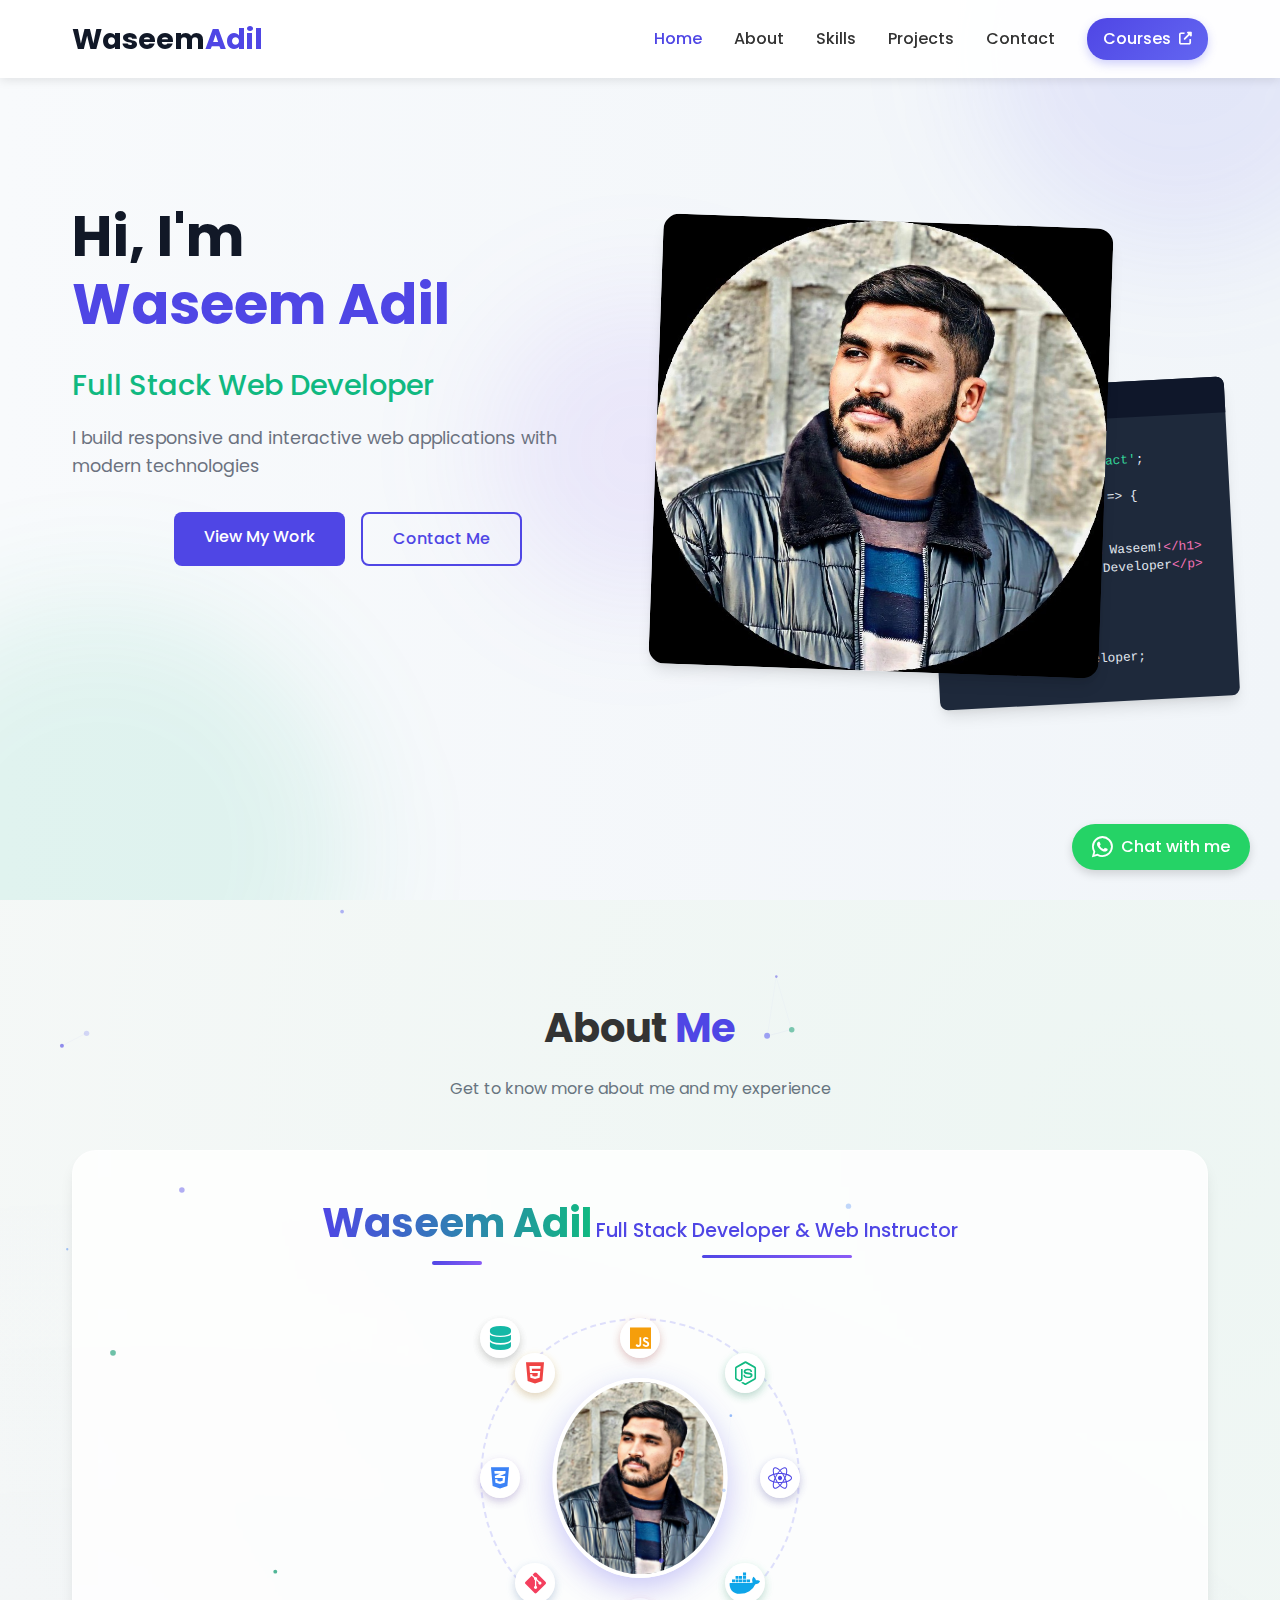
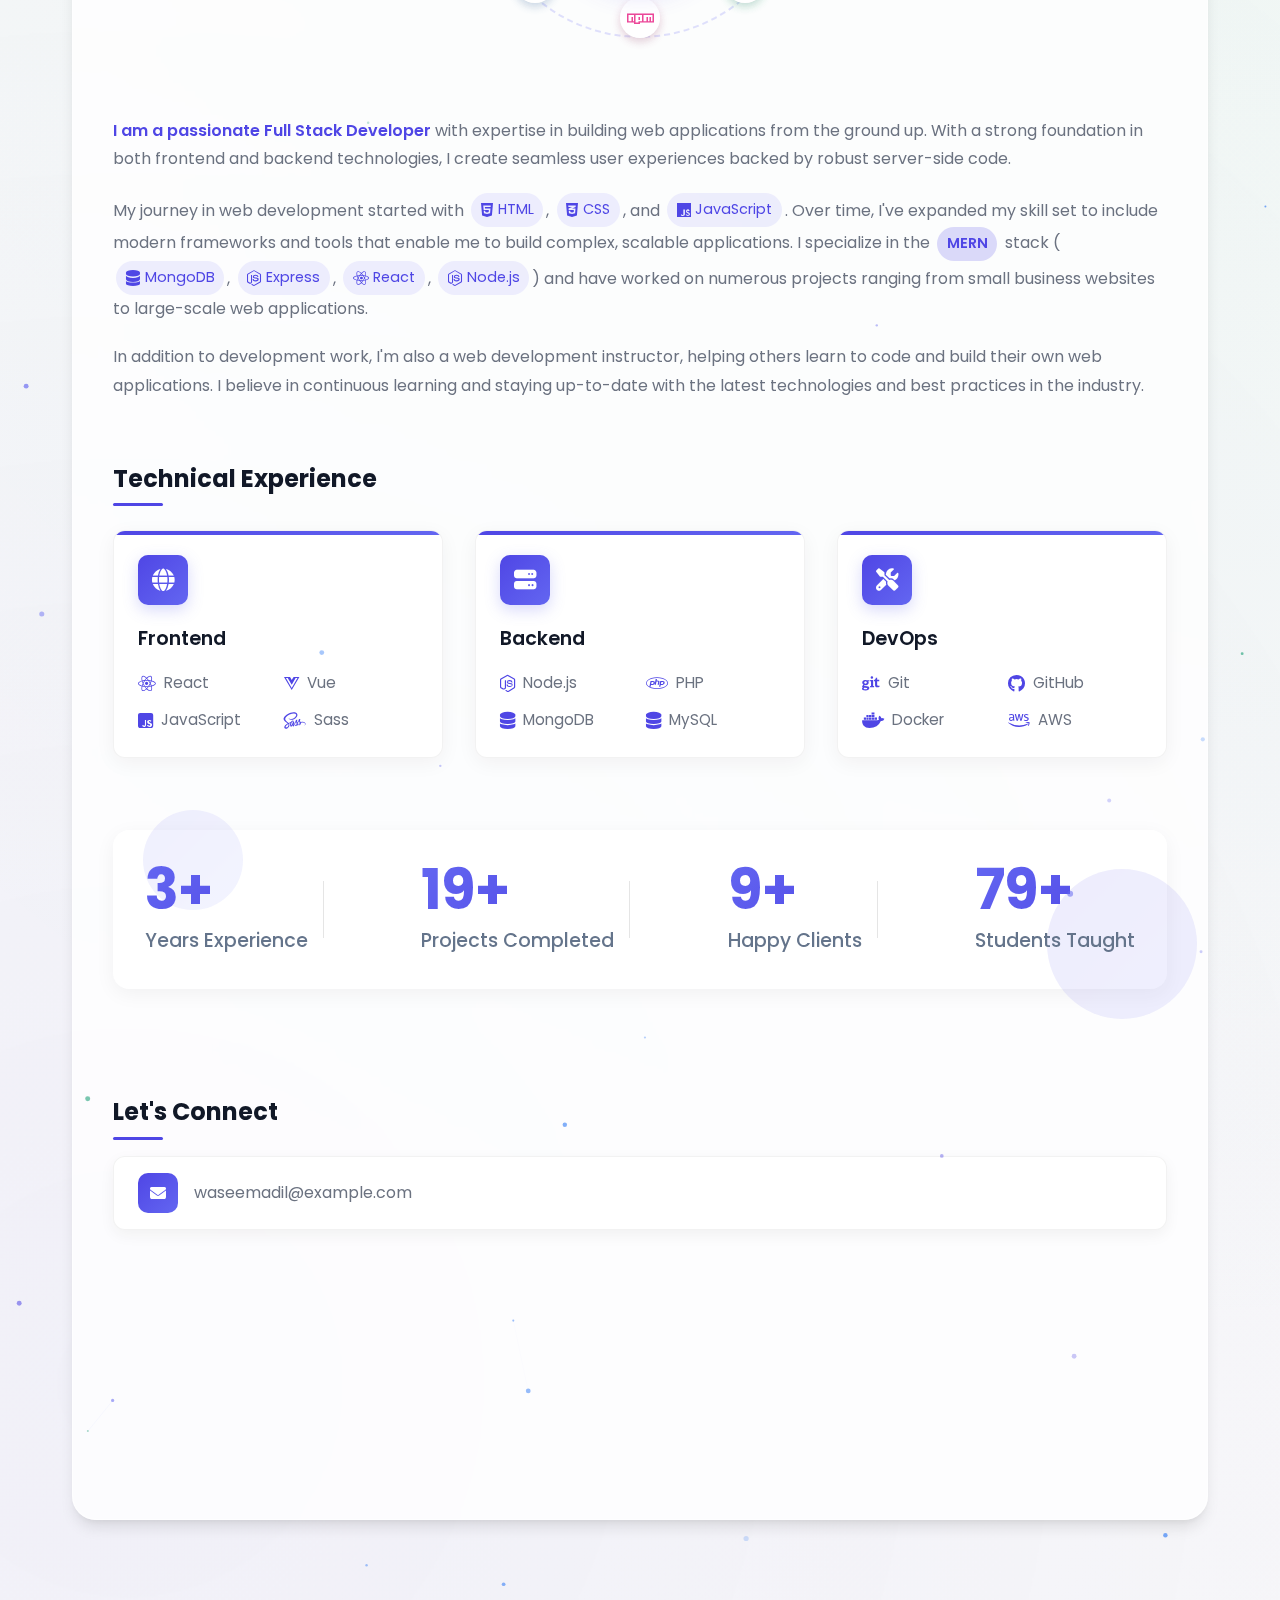
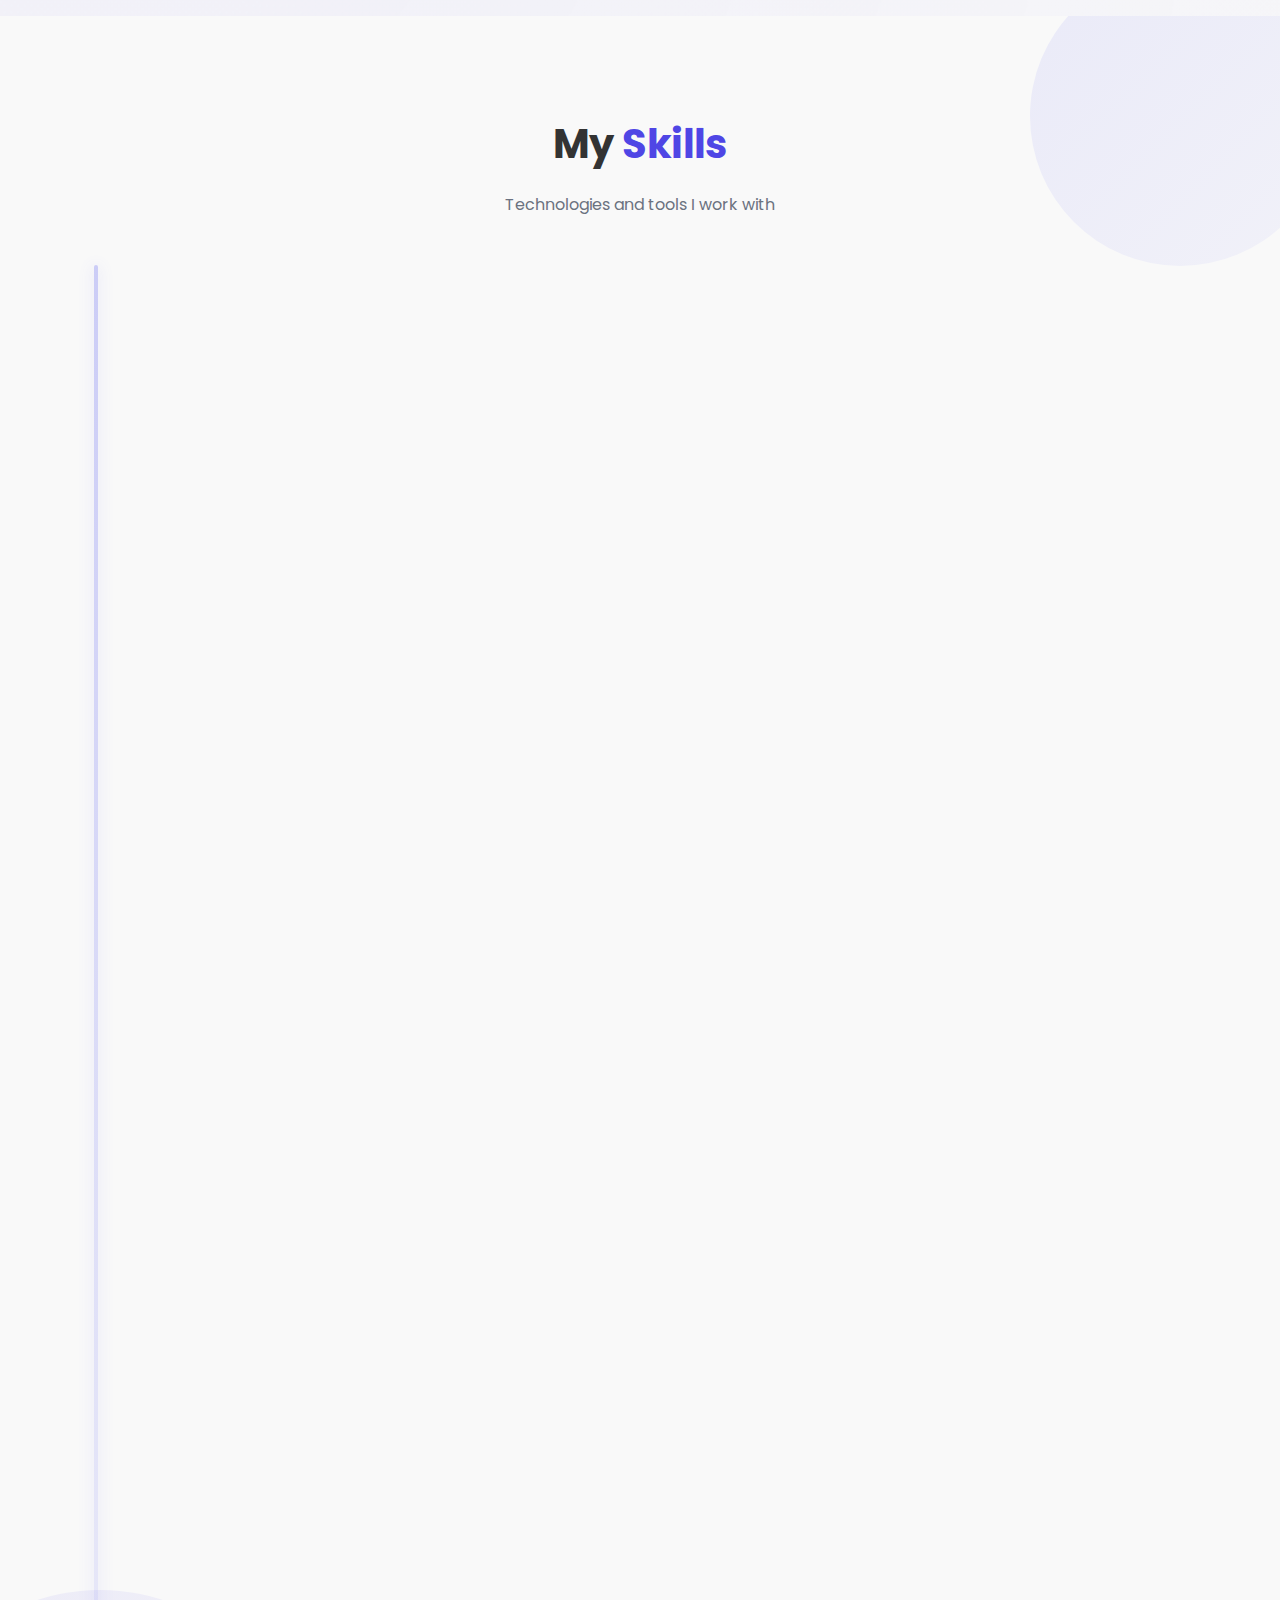
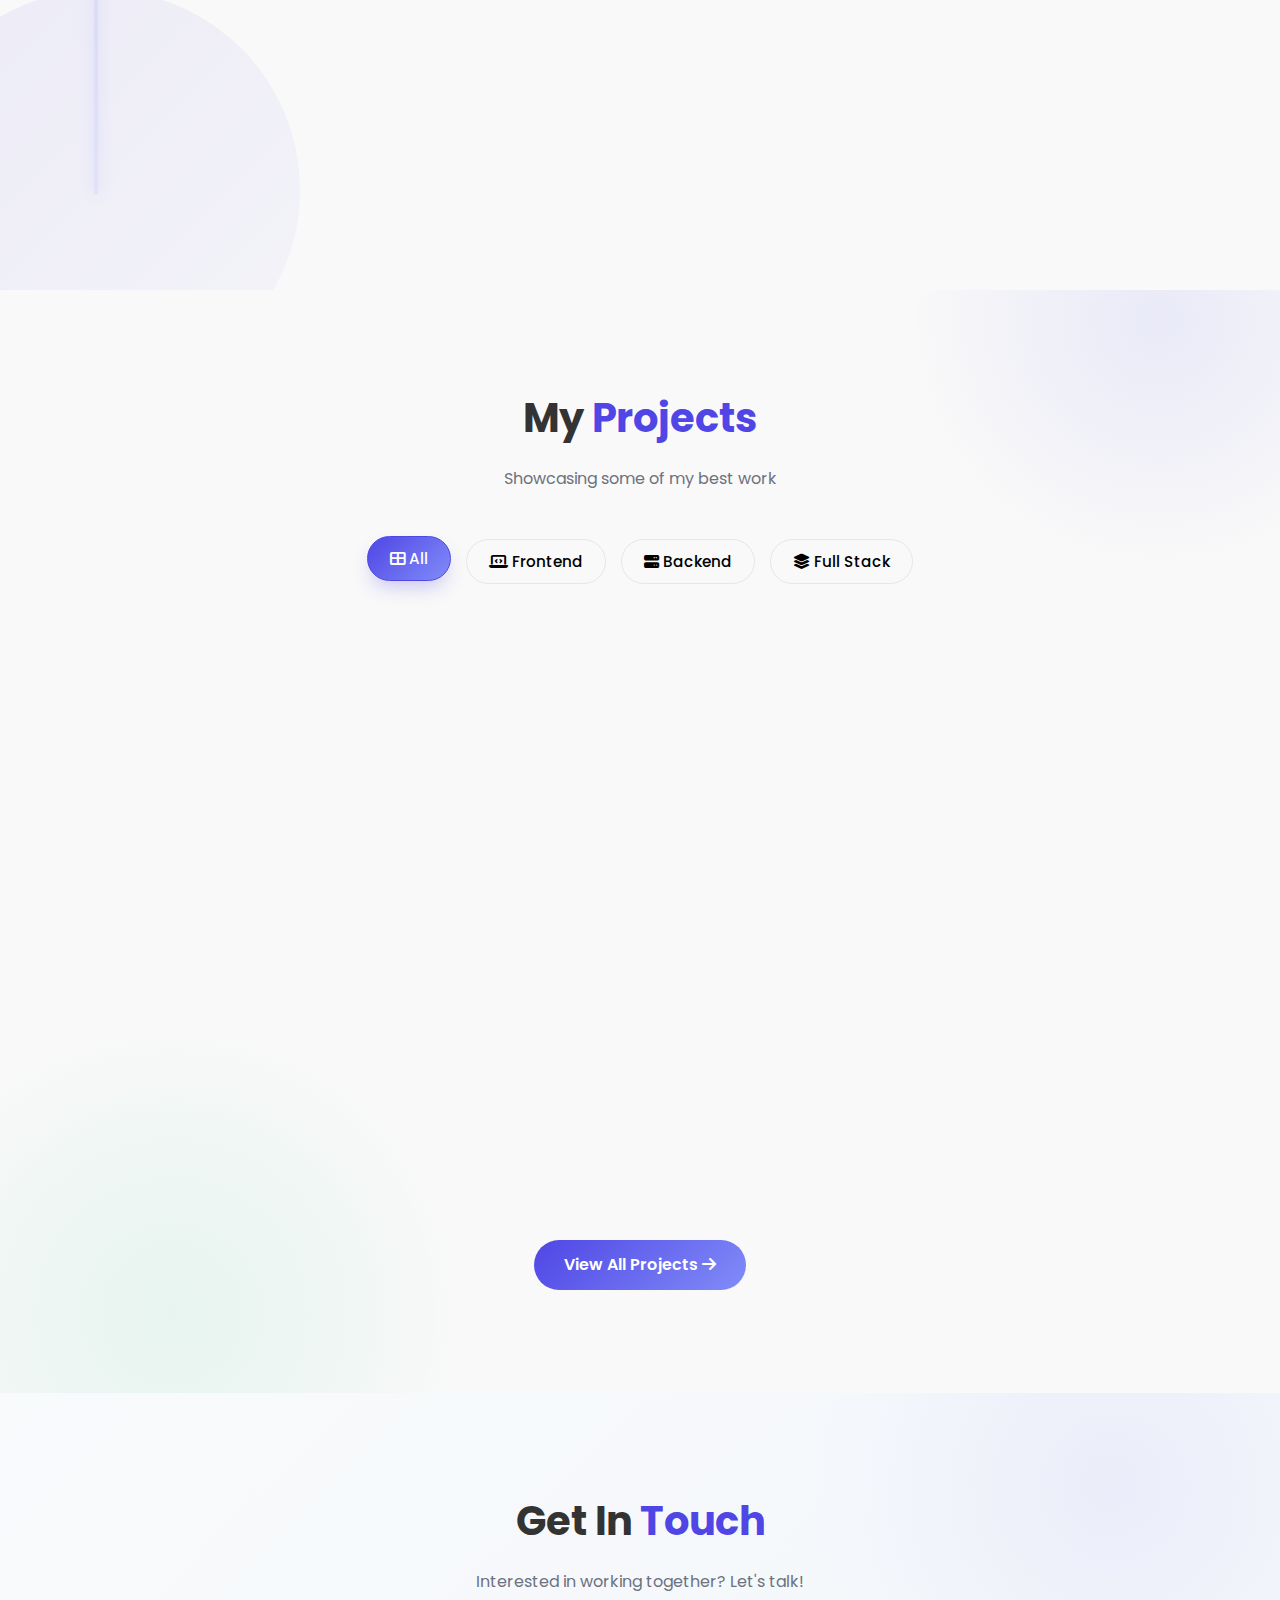
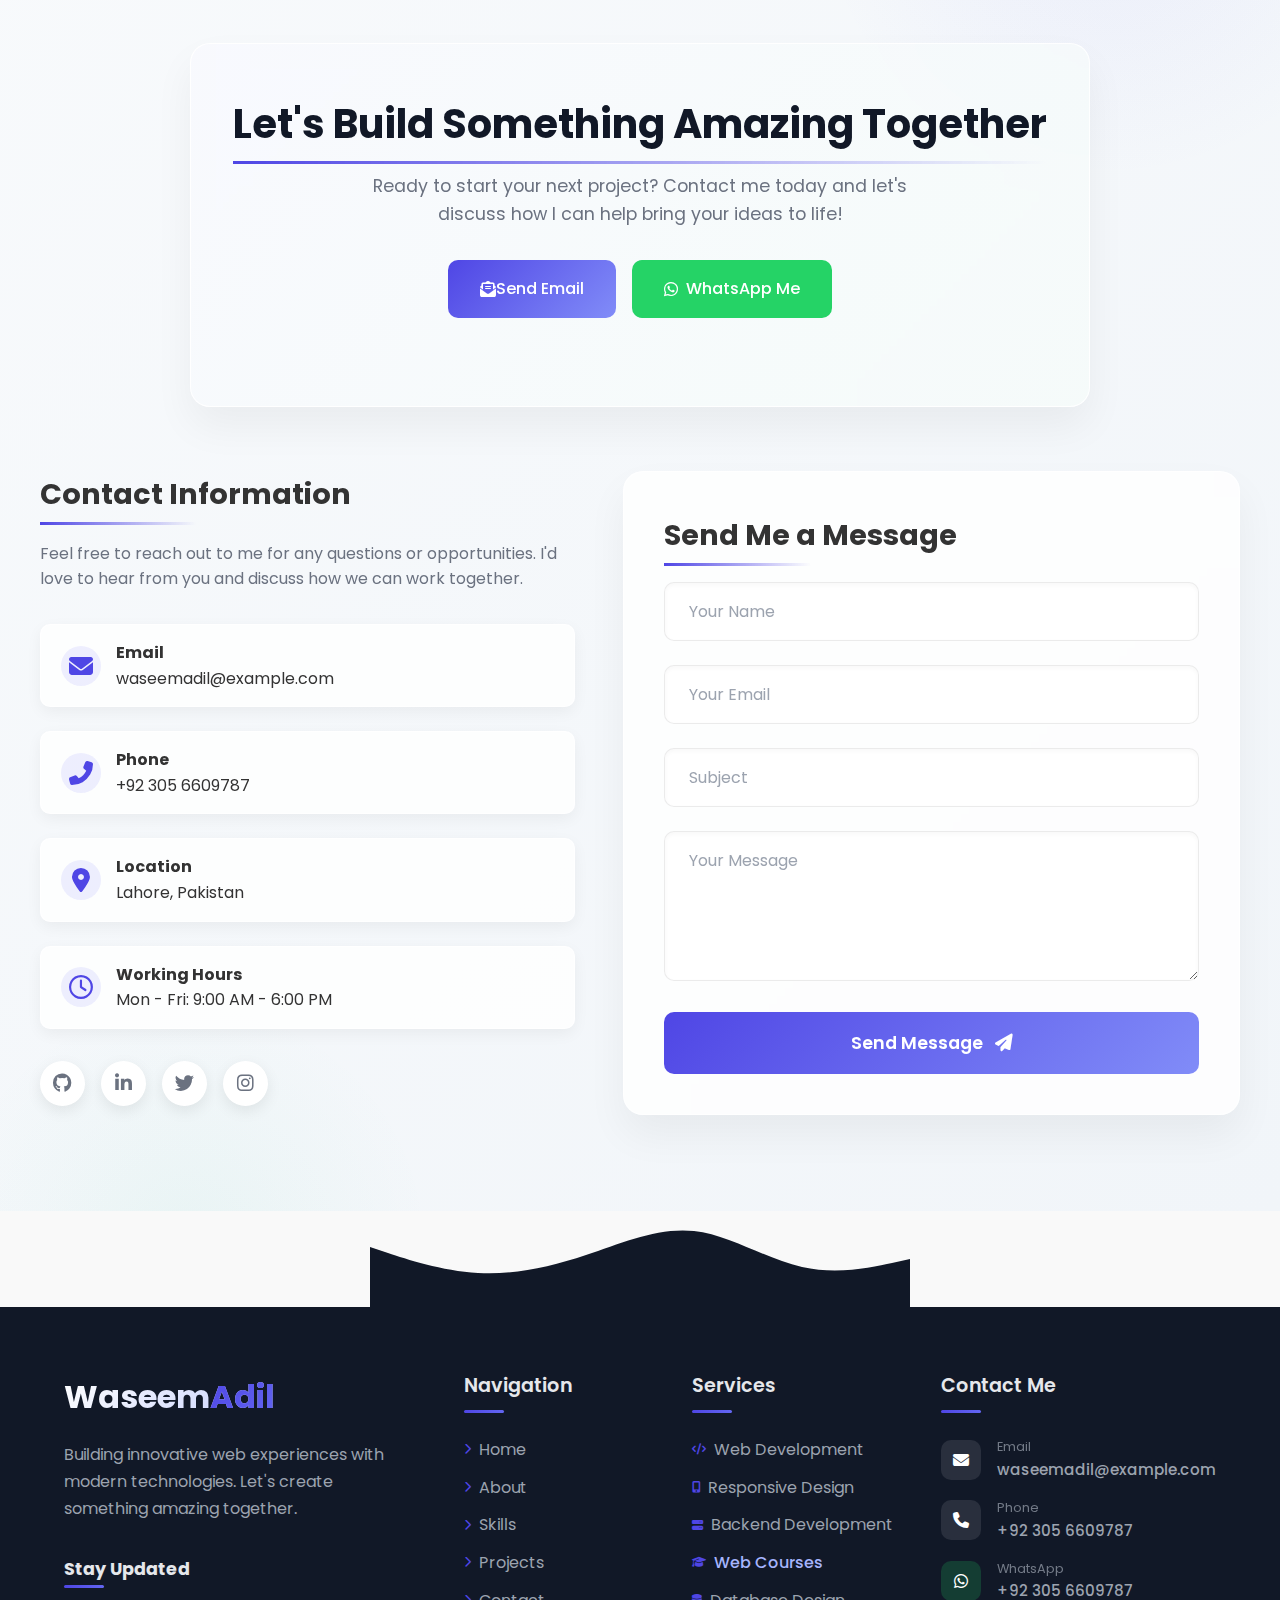
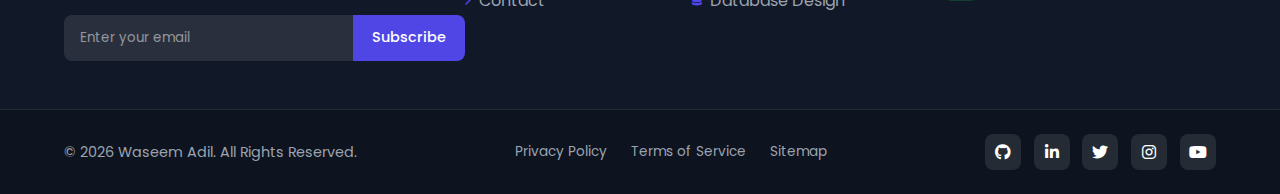
==== index.html @ e7a4f532 "Full webiste" ====
<!DOCTYPE html>
<html lang="en">
<head>
    <meta charset="UTF-8">
    <meta name="viewport" content="width=device-width, initial-scale=1.0">
    <meta name="description" content="Waseem Adil - Full Stack Web Developer with expertise in MERN stack development.">
    <meta name="keywords" content="Web developer, Full Stack Developer, MERN Stack, MongoDB, Express, React, Node.js, JavaScript">
    <meta name="author" content="Waseem Adil">
    <meta property="og:title" content="Waseem Adil | Full Stack Developer Portfolio">
    <meta property="og:description" content="Professional portfolio of Waseem Adil, showcasing full-stack web development skills and projects">
    <meta property="og:type" content="website">
    <meta property="og:url" content="https://waseemadil.com">
    <meta property="og:image" content="images/profile.jpeg">
    <title>Waseem Adil | Full Stack Developer</title>
    <link rel="icon" type="image/png" href="https://img.icons8.com/color/48/000000/react-native.png">
    <link rel="stylesheet" href="css/styles.css">
    <link rel="stylesheet" href="https://cdnjs.cloudflare.com/ajax/libs/font-awesome/6.4.0/css/all.min.css">
    <link rel="preconnect" href="https://fonts.googleapis.com">
    <link rel="preconnect" href="https://fonts.gstatic.com" crossorigin>
    <link href="https://fonts.googleapis.com/css2?family=Poppins:wght@300;400;500;600;700&display=swap" rel="stylesheet">
</head>
<body>
    <div id="preloader">
        <div class="loader">
            <div class="circle"></div>
            <div class="circle"></div>
            <div class="circle"></div>
            <div class="shadow"></div>
            <div class="shadow"></div>
            <div class="shadow"></div>
            <span>Loading</span>
        </div>
    </div>

    <header>
        <nav class="navbar">
            <div class="logo">
                <h1>Waseem<span>Adil</span></h1>
            </div>
            <ul class="nav-links">
                <li><a href="#home" class="active">Home</a></li>
                <li><a href="#about">About</a></li>
                <li><a href="#skills">Skills</a></li>
                <li><a href="#projects">Projects</a></li>
                <li><a href="#contact">Contact</a></li>
                <li><a href="Course Outline/index.html" class="course-link" target="_blank">Courses <i class="fas fa-external-link-alt"></i></a></li>
            </ul>
            <div class="hamburger">
                <span class="bar"></span>
                <span class="bar"></span>
                <span class="bar"></span>
            </div>
        </nav>
    </header>

    <main>
        <section id="home" class="hero">
            <div class="hero-background">
                <div class="hero-shape shape-1"></div>
                <div class="hero-shape shape-2"></div>
                <div class="hero-shape shape-3"></div>
            </div>
            <div class="container">
                <div class="hero-content">
                    <h1>Hi, I'm <span class="highlight">Waseem Adil</span></h1>
                    <h2>Full Stack Web Developer</h2>
                    <p>I build responsive and interactive web applications with modern technologies</p>
                    <div class="cta-buttons">
                        <a href="#projects" class="btn primary-btn">View My Work</a>
                        <a href="#contact" class="btn secondary-btn">Contact Me</a>
                    </div>
                    <div class="hero-stats">
                        <div class="hero-stat">
                            <div class="stat-number">5+</div>
                            <div class="stat-text">Years Experience</div>
                        </div>
                        <div class="hero-stat">
                            <div class="stat-number">50+</div>
                            <div class="stat-text">Projects</div>
                        </div>
                        <div class="hero-stat">
                            <div class="stat-number">30+</div>
                            <div class="stat-text">Happy Clients</div>
                        </div>
                    </div>
                </div>
                <div class="hero-image-container">
                    <img src="images/profile.jpeg" alt="Waseem Adil - Full Stack Developer" class="hero-image">
                    
                    <div class="code-snippet">
                        <div class="code-header">
                            <span class="dot red"></span>
                            <span class="dot yellow"></span>
                            <span class="dot green"></span>
                        </div>
                        <pre><code>
<span class="keyword">import</span> React <span class="keyword">from</span> <span class="string">'react'</span>;

<span class="keyword">const</span> <span class="function">Developer</span> = () => {
  <span class="keyword">return</span> (
    <span class="tag">&lt;div&gt;</span>
      <span class="tag">&lt;h1&gt;</span>Hello, I'm Waseem!<span class="tag">&lt;/h1&gt;</span>
      <span class="tag">&lt;p&gt;</span>Full Stack Developer<span class="tag">&lt;/p&gt;</span>
    <span class="tag">&lt;/div&gt;</span>
  );
}

<span class="keyword">export</span> <span class="keyword">default</span> Developer;
                        </code></pre>
                    </div>
                </div>
            </div>
            <div class="floating-chat-widget">
                <a href="https://wa.me/923056609787" target="_blank">
                    <i class="fab fa-whatsapp"></i>
                    <span>Chat with me</span>
                </a>
            </div>
        </section>

        <section id="about" class="about">
            <div class="section-header">
                <h2>About <span>Me</span></h2>
                <p>Get to know more about me and my experience</p>
            </div>
            <div class="container">
                <div class="instructor-card">
                    <div class="instructor-header">
                        <h2>Waseem Adil</h2>
                        <div class="instructor-title">Full Stack Developer & Web Instructor</div>
                    </div>
                    <div class="instructor-content">
                        <div class="instructor-image-container">
                            <div class="tech-stack-orbit">
                                <div class="orbit-path"></div>
                                <div class="tech-icon"><i class="fab fa-react"></i></div>
                                <div class="tech-icon"><i class="fab fa-node-js"></i></div>
                                <div class="tech-icon"><i class="fab fa-js"></i></div>
                                <div class="tech-icon"><i class="fab fa-html5"></i></div>
                                <div class="tech-icon"><i class="fab fa-css3-alt"></i></div>
                                <div class="tech-icon"><i class="fab fa-git-alt"></i></div>
                                <div class="tech-icon"><i class="fab fa-npm"></i></div>
                                <div class="tech-icon"><i class="fab fa-docker"></i></div>
                                <div class="tech-icon"><i class="fas fa-database"></i></div>
                            </div>
                            <div class="instructor-image">
                                <img src="images/profile.jpeg" alt="Waseem Adil">
                            </div>
                        </div>
                        <div class="instructor-details">
                            <div class="bio-container">
                                <div class="bio-text">
                                    <p><span class="highlight-text">I am a passionate Full Stack Developer</span> with expertise in building web applications from the ground up. With a strong foundation in both frontend and backend technologies, I create seamless user experiences backed by robust server-side code.</p>
                                    <p>My journey in web development started with <span class="tech-badge"><i class="fab fa-html5"></i> HTML</span>, <span class="tech-badge"><i class="fab fa-css3-alt"></i> CSS</span>, and <span class="tech-badge"><i class="fab fa-js"></i> JavaScript</span>. Over time, I've expanded my skill set to include modern frameworks and tools that enable me to build complex, scalable applications. I specialize in the <span class="tech-badge mern-badge">MERN</span> stack (<span class="tech-badge"><i class="fas fa-database"></i> MongoDB</span>, <span class="tech-badge"><i class="fab fa-node-js"></i> Express</span>, <span class="tech-badge"><i class="fab fa-react"></i> React</span>, <span class="tech-badge"><i class="fab fa-node-js"></i> Node.js</span>) and have worked on numerous projects ranging from small business websites to large-scale web applications.</p>
                                    <p>In addition to development work, I'm also a web development instructor, helping others learn to code and build their own web applications. I believe in continuous learning and staying up-to-date with the latest technologies and best practices in the industry.</p>
                                </div>
                                
                                <div class="tech-experience">
                                    <h3>Technical Experience</h3>
                                    <div class="tech-categories">
                                        <div class="tech-category">
                                            <div class="category-icon"><i class="fas fa-globe"></i></div>
                                            <h4>Frontend</h4>
                                            <ul class="tech-list">
                                                <li><i class="fab fa-react"></i> React</li>
                                                <li><i class="fab fa-vuejs"></i> Vue</li>
                                                <li><i class="fab fa-js-square"></i> JavaScript</li>
                                                <li><i class="fab fa-sass"></i> Sass</li>
                                            </ul>
                                        </div>
                                        
                                        <div class="tech-category">
                                            <div class="category-icon"><i class="fas fa-server"></i></div>
                                            <h4>Backend</h4>
                                            <ul class="tech-list">
                                                <li><i class="fab fa-node-js"></i> Node.js</li>
                                                <li><i class="fab fa-php"></i> PHP</li>
                                                <li><i class="fas fa-database"></i> MongoDB</li>
                                                <li><i class="fas fa-database"></i> MySQL</li>
                                            </ul>
                                        </div>
                                        
                                        <div class="tech-category">
                                            <div class="category-icon"><i class="fas fa-tools"></i></div>
                                            <h4>DevOps</h4>
                                            <ul class="tech-list">
                                                <li><i class="fab fa-git"></i> Git</li>
                                                <li><i class="fab fa-github"></i> GitHub</li>
                                                <li><i class="fab fa-docker"></i> Docker</li>
                                                <li><i class="fab fa-aws"></i> AWS</li>
                                            </ul>
                                        </div>
                                    </div>
                                </div>
                                
                                <div class="stats-display">
                                    <div class="stats-row">
                                        <div class="stat-entry">
                                            <div class="stat-number">5+</div>
                                            <div class="stat-text">Years Experience</div>
                                        </div>
                                        <div class="stat-entry">
                                            <div class="stat-number">50+</div>
                                            <div class="stat-text">Projects Completed</div>
                                        </div>
                                        <div class="stat-entry">
                                            <div class="stat-number">30+</div>
                                            <div class="stat-text">Happy Clients</div>
                                        </div>
                                        <div class="stat-entry">
                                            <div class="stat-number">1000+</div>
                                            <div class="stat-text">Students Taught</div>
                                        </div>
                                    </div>
                                </div>
                                
                                <div class="connect-section">
                                    <h3>Let's Connect</h3>
                                    <div class="connect-links">
                                        <a href="mailto:waseemadil@example.com" class="connect-item">
                                            <i class="fas fa-envelope"></i>
                                            <span>waseemadil@example.com</span>
                                        </a>
                                        <a href="tel:+923056609787" class="connect-item">
                                            <i class="fas fa-phone"></i>
                                            <span>+92 305 6609787</span>
                                        </a>
                                        <a href="https://wa.me/923056609787" class="connect-item">
                                            <i class="fab fa-whatsapp"></i>
                                            <span>+92 305 6609787</span>
                                        </a>
                                    </div>
                                    <div class="social-links">
                                        <a href="#" target="_blank"><i class="fab fa-github"></i></a>
                                        <a href="#" target="_blank"><i class="fab fa-linkedin-in"></i></a>
                                        <a href="#" target="_blank"><i class="fab fa-twitter"></i></a>
                                        <a href="#" target="_blank"><i class="fab fa-instagram"></i></a>
                                    </div>
                                </div>
                            </div>
                        </div>
                    </div>
                    
                </div>
            </div>
        </section>

        <section id="skills" class="skills">
            <div class="section-header">
                <h2>My <span>Skills</span></h2>
                <p>Technologies and tools I work with</p>
            </div>
            <div class="curriculum-path">
                <div class="path-line"></div>
                <div class="curriculum-phases">
                    <div class="curriculum-phase">
                        <div class="phase-badge">01</div>
                        <div class="phase-details">
                            <h3>Frontend Development</h3>
                            <p>Creating responsive and interactive user interfaces</p>
                            <ul class="topic-list">
                                <li><i class="fab fa-html5"></i> <span>HTML5 & Semantic Markup</span></li>
                                <li><i class="fab fa-css3-alt"></i> <span>CSS3 & Preprocessors (SASS/SCSS)</span></li>
                                <li><i class="fab fa-js"></i> <span>JavaScript (ES6+)</span></li>
                                <li><i class="fab fa-react"></i> <span>React.js & Redux</span></li>
                                <li><i class="fas fa-mobile-alt"></i> <span>Responsive Web Design</span></li>
                                <li><i class="fab fa-bootstrap"></i> <span>Bootstrap & Tailwind CSS</span></li>
                                <li><i class="fas fa-tachometer-alt"></i> <span>Frontend Performance Optimization</span></li>
                            </ul>
                        </div>
                    </div>

                    <div class="curriculum-phase">
                        <div class="phase-badge">02</div>
                        <div class="phase-details">
                            <h3>Backend Development</h3>
                            <p>Building robust server-side applications</p>
                            <ul class="topic-list">
                                <li><i class="fab fa-node-js"></i> <span>Node.js & Express.js</span></li>
                                <li><i class="fas fa-server"></i> <span>RESTful API Design</span></li>
                                <li><i class="fas fa-user-shield"></i> <span>Authentication & Authorization</span></li>
                                <li><i class="fas fa-code"></i> <span>Server-side Rendering</span></li>
                                <li><i class="fas fa-shield-alt"></i> <span>API Security & Best Practices</span></li>
                                <li><i class="fas fa-plug"></i> <span>Middleware Development</span></li>
                                <li><i class="fas fa-exclamation-triangle"></i> <span>Error Handling</span></li>
                            </ul>
                        </div>
                    </div>

                    <div class="curriculum-phase">
                        <div class="phase-badge">03</div>
                        <div class="phase-details">
                            <h3>Database Management</h3>
                            <p>Storing and retrieving data efficiently</p>
                            <ul class="topic-list">
                                <li><i class="fas fa-database"></i> <span>MongoDB & Mongoose ODM</span></li>
                                <li><i class="fas fa-table"></i> <span>SQL Databases (MySQL, PostgreSQL)</span></li>
                                <li><i class="fas fa-project-diagram"></i> <span>Database Design & Modeling</span></li>
                                <li><i class="fas fa-check-double"></i> <span>Data Validation</span></li>
                                <li><i class="fas fa-bolt"></i> <span>Query Optimization</span></li>
                                <li><i class="fas fa-lock"></i> <span>Database Security</span></li>
                            </ul>
                        </div>
                    </div>

                    <div class="curriculum-phase">
                        <div class="phase-badge">04</div>
                        <div class="phase-details">
                            <h3>DevOps & Deployment</h3>
                            <p>Delivering applications to production</p>
                            <ul class="topic-list">
                                <li><i class="fab fa-git-alt"></i> <span>Git Version Control</span></li>
                                <li><i class="fas fa-sync"></i> <span>CI/CD Pipelines</span></li>
                                <li><i class="fab fa-docker"></i> <span>Docker Containerization</span></li>
                                <li><i class="fab fa-aws"></i> <span>Cloud Services (AWS, Heroku)</span></li>
                                <li><i class="fas fa-cogs"></i> <span>Server Configuration</span></li>
                                <li><i class="fas fa-chart-line"></i> <span>Performance Monitoring</span></li>
                            </ul>
                        </div>
                    </div>
                </div>
            </div>
        </section>

        <section id="projects" class="projects">
            <div class="section-header">
                <h2>My <span>Projects</span></h2>
                <p>Showcasing some of my best work</p>
            </div>
            <div class="projects-filter">
                <button class="filter-btn active" data-filter="all"><i class="fas fa-th-large"></i> All</button>
                <button class="filter-btn" data-filter="frontend"><i class="fas fa-laptop-code"></i> Frontend</button>
                <button class="filter-btn" data-filter="backend"><i class="fas fa-server"></i> Backend</button>
                <button class="filter-btn" data-filter="fullstack"><i class="fas fa-layer-group"></i> Full Stack</button>
            </div>
            <div class="projects-grid">
                <div class="project-card" data-category="fullstack">
                    <div class="project-img">
                        <img src="images/project1.jpg" alt="E-Commerce Platform">
                        <div class="project-label">Featured</div>
                    </div>
                    <div class="project-info">
                        <h3>E-Commerce Platform</h3>
                        <p>A full-featured online store with product catalog, shopping cart, and payment processing.</p>
                        <div class="project-tech">
                            <span><i class="fab fa-react"></i> React</span>
                            <span><i class="fab fa-node-js"></i> Node.js</span>
                            <span><i class="fas fa-database"></i> MongoDB</span>
                        </div>
                        <div class="project-links">
                            <a href="#" target="_blank" class="btn small-btn"><i class="fas fa-external-link-alt"></i> Live Demo</a>
                            <a href="#" target="_blank" class="btn small-btn outline-btn"><i class="fab fa-github"></i> GitHub</a>
                        </div>
                    </div>
                </div>
                <div class="project-card" data-category="frontend">
                    <div class="project-img">
                        <img src="images/project2.jpg" alt="Portfolio Website">
                    </div>
                    <div class="project-info">
                        <h3>Course Platform UI</h3>
                        <p>A responsive course platform interface with modern design and interactive elements.</p>
                        <div class="project-tech">
                            <span><i class="fab fa-html5"></i> HTML5</span>
                            <span><i class="fab fa-css3-alt"></i> CSS3</span>
                            <span><i class="fab fa-js"></i> JavaScript</span>
                        </div>
                        <div class="project-links">
                            <a href="#" target="_blank" class="btn small-btn"><i class="fas fa-external-link-alt"></i> Live Demo</a>
                            <a href="#" target="_blank" class="btn small-btn outline-btn"><i class="fab fa-github"></i> GitHub</a>
                        </div>
                    </div>
                </div>
                <div class="project-card" data-category="backend">
                    <div class="project-img">
                        <img src="images/project3.jpg" alt="Task Management API">
                        <div class="project-label">New</div>
                    </div>
                    <div class="project-info">
                        <h3>Task Management API</h3>
                        <p>A RESTful API for managing tasks and projects with user authentication.</p>
                        <div class="project-tech">
                            <span><i class="fab fa-node-js"></i> Node.js</span>
                            <span><i class="fab fa-js"></i> Express</span>
                            <span><i class="fas fa-database"></i> MongoDB</span>
                        </div>
                        <div class="project-links">
                            <a href="#" target="_blank" class="btn small-btn"><i class="fas fa-external-link-alt"></i> Live Demo</a>
                            <a href="#" target="_blank" class="btn small-btn outline-btn"><i class="fab fa-github"></i> GitHub</a>
                        </div>
                    </div>
                </div>
            </div>
            <div class="projects-more">
                <a href="#" class="btn primary-btn">View All Projects <i class="fas fa-arrow-right"></i></a>
            </div>
        </section>

        <section id="contact" class="contact">
            <div class="section-header">
                <h2>Get In <span>Touch</span></h2>
                <p>Interested in working together? Let's talk!</p>
            </div>
            <div class="cta">
                <div class="cta-content">
                    <h2>Let's Build Something Amazing Together</h2>
                    <p>Ready to start your next project? Contact me today and let's discuss how I can help bring your ideas to life!</p>
                    <div class="cta-buttons">
                        <a href="mailto:waseemadil@example.com" class="cta-btn primary-btn">
                            <i class="fas fa-envelope-open-text"></i> Send Email
                        </a>
                        <a href="https://wa.me/923056609787" target="_blank" class="cta-btn whatsapp-btn">
                            <i class="fab fa-whatsapp"></i> WhatsApp Me
                        </a>
                    </div>
                </div>
            </div>
            <div class="contact-content">
                <div class="contact-info">
                    <h3>Contact Information</h3>
                    <p>Feel free to reach out to me for any questions or opportunities. I'd love to hear from you and discuss how we can work together.</p>
                    <div class="contact-item">
                        <i class="fas fa-envelope"></i>
                        <div>
                            <h4>Email</h4>
                            <span>waseemadil@example.com</span>
                        </div>
                    </div>
                    <div class="contact-item">
                        <i class="fas fa-phone-alt"></i>
                        <div>
                            <h4>Phone</h4>
                            <span>+92 305 6609787</span>
                        </div>
                    </div>
                    <div class="contact-item">
                        <i class="fas fa-map-marker-alt"></i>
                        <div>
                            <h4>Location</h4>
                            <span>Lahore, Pakistan</span>
                        </div>
                    </div>
                    <div class="contact-item">
                        <i class="far fa-clock"></i>
                        <div>
                            <h4>Working Hours</h4>
                            <span>Mon - Fri: 9:00 AM - 6:00 PM</span>
                        </div>
                    </div>
                    <div class="contact-social">
                        <a href="#" target="_blank" aria-label="GitHub"><i class="fab fa-github"></i></a>
                        <a href="#" target="_blank" aria-label="LinkedIn"><i class="fab fa-linkedin-in"></i></a>
                        <a href="#" target="_blank" aria-label="Twitter"><i class="fab fa-twitter"></i></a>
                        <a href="#" target="_blank" aria-label="Instagram"><i class="fab fa-instagram"></i></a>
                    </div>
                </div>
                <div class="contact-form">
                    <h3>Send Me a Message</h3>
                    <div id="contactSuccess" class="contact-success">Your message has been sent successfully!</div>
                    <div id="contactError" class="contact-error">There was an error sending your message. Please try again.</div>
                    <form id="contactForm">
                        <div class="form-group">
                            <input type="text" id="name" name="name" placeholder="Your Name" required>
                            <div class="form-float-label">Your Name</div>
                        </div>
                        <div class="form-group">
                            <input type="email" id="email" name="email" placeholder="Your Email" required>
                            <div class="form-float-label">Your Email</div>
                        </div>
                        <div class="form-group">
                            <input type="text" id="subject" name="subject" placeholder="Subject" required>
                            <div class="form-float-label">Subject</div>
                        </div>
                        <div class="form-group">
                            <textarea id="message" name="message" placeholder="Your Message" required></textarea>
                            <div class="form-float-label">Your Message</div>
                        </div>
                        <button type="submit" class="btn primary-btn">Send Message <i class="fas fa-paper-plane"></i></button>
                    </form>
                </div>
            </div>
        </section>
    </main>

    <footer>
        <div class="footer-wave">
            <svg xmlns="http://www.w3.org/2000/svg" viewBox="0 0 1440 320">
                <path fill="#111827" fill-opacity="1" d="M0,160L48,176C96,192,192,224,288,229.3C384,235,480,213,576,181.3C672,149,768,107,864,117.3C960,128,1056,192,1152,213.3C1248,235,1344,213,1392,202.7L1440,192L1440,320L1392,320C1344,320,1248,320,1152,320C1056,320,960,320,864,320C768,320,672,320,576,320C480,320,384,320,288,320C192,320,96,320,48,320L0,320Z"></path>
            </svg>
        </div>
        <div class="footer-content">
            <div class="footer-brand">
                <div class="footer-logo">
                    Waseem<span>Adil</span>
                </div>
                <p>Building innovative web experiences with modern technologies. Let's create something amazing together.</p>
                <div class="footer-newsletter">
                    <h4>Stay Updated</h4>
                    <div class="newsletter-form">
                        <input type="email" placeholder="Enter your email">
                        <button class="btn primary-btn">Subscribe</button>
                    </div>
                </div>
            </div>
            <div class="footer-links-container">
                <div class="footer-column">
                    <h3>Navigation</h3>
                    <ul class="footer-links">
                        <li><a href="#home"><i class="fas fa-chevron-right"></i> Home</a></li>
                        <li><a href="#about"><i class="fas fa-chevron-right"></i> About</a></li>
                        <li><a href="#skills"><i class="fas fa-chevron-right"></i> Skills</a></li>
                        <li><a href="#projects"><i class="fas fa-chevron-right"></i> Projects</a></li>
                        <li><a href="#contact"><i class="fas fa-chevron-right"></i> Contact</a></li>
                    </ul>
                </div>
                <div class="footer-column">
                    <h3>Services</h3>
                    <ul class="footer-links">
                        <li><a href="#"><i class="fas fa-code"></i> Web Development</a></li>
                        <li><a href="#"><i class="fas fa-mobile-alt"></i> Responsive Design</a></li>
                        <li><a href="#"><i class="fas fa-server"></i> Backend Development</a></li>
                        <li><a href="Course Outline/index.html" class="special-link"><i class="fas fa-graduation-cap"></i> Web Courses</a></li>
                        <li><a href="#"><i class="fas fa-database"></i> Database Design</a></li>
                    </ul>
                </div>
                <div class="footer-column">
                    <h3>Contact Me</h3>
                    <ul class="footer-contact">
                        <li>
                            <a href="mailto:waseemadil@example.com">
                                <div class="contact-icon"><i class="fas fa-envelope"></i></div>
                                <div>
                                    <span>Email</span>
                                    <strong>waseemadil@example.com</strong>
                                </div>
                            </a>
                        </li>
                        <li>
                            <a href="tel:+923056609787">
                                <div class="contact-icon"><i class="fas fa-phone"></i></div>
                                <div>
                                    <span>Phone</span>
                                    <strong>+92 305 6609787</strong>
                                </div>
                            </a>
                        </li>
                        <li>
                            <a href="https://wa.me/923056609787" target="_blank">
                                <div class="contact-icon whatsapp-icon"><i class="fab fa-whatsapp"></i></div>
                                <div>
                                    <span>WhatsApp</span>
                                    <strong>+92 305 6609787</strong>
                                </div>
                            </a>
                        </li>
                    </ul>
                </div>
            </div>
        </div>
        <div class="footer-bottom">
            <div class="footer-bottom-content">
                <div class="copyright">
                    &copy; <span id="copyright-year">2023</span> Waseem Adil. All Rights Reserved.
                </div>
                <div class="footer-bottom-links">
                    <a href="#">Privacy Policy</a>
                    <a href="#">Terms of Service</a>
                    <a href="#">Sitemap</a>
                </div>
                <div class="social-icons">
                    <a href="#" target="_blank" aria-label="GitHub"><i class="fab fa-github"></i></a>
                    <a href="#" target="_blank" aria-label="LinkedIn"><i class="fab fa-linkedin-in"></i></a>
                    <a href="#" target="_blank" aria-label="Twitter"><i class="fab fa-twitter"></i></a>
                    <a href="#" target="_blank" aria-label="Instagram"><i class="fab fa-instagram"></i></a>
                    <a href="#" target="_blank" aria-label="YouTube"><i class="fab fa-youtube"></i></a>
                </div>
            </div>
        </div>
    </footer>

    <a href="#home" class="back-to-top" id="backToTop">
        <i class="fas fa-arrow-up"></i>
    </a>

    <script src="js/script.js"></script>
    <script>
        // Update copyright year automatically
        document.getElementById('copyright-year').textContent = new Date().getFullYear();
    </script>
</body>
</html>
---- css/styles.css ----
/* ===== VARIABLES ===== */
:root {
    --primary-color: #4f46e5;
    --primary-hover: #4338ca;
    --secondary-color: #10b981;
    --dark-color: #111827;
    --light-color: #f9fafb;
    --gray-color: #6b7280;
    --text-color: #333;
    --light-text: #fff;
    --dark-bg: #111827;
    --light-bg: #f9f9f9;
    --border-color: #e5e7eb;
    --success-color: #28a745;
    --box-shadow: 0 10px 15px -3px rgba(0, 0, 0, 0.1), 0 4px 6px -2px rgba(0, 0, 0, 0.05);
    --transition: all 0.3s ease;
    --border-radius: 8px;
    --gradient: linear-gradient(135deg, var(--primary-color), #8b5cf6);
}

/* ===== RESET & BASE STYLES ===== */
* {
    margin: 0;
    padding: 0;
    box-sizing: border-box;
}

html {
    scroll-behavior: smooth;
}

body {
    font-family: 'Poppins', sans-serif;
    line-height: 1.6;
    color: var(--text-color);
    background-color: var(--light-bg);
    overflow-x: hidden;
}

a {
    text-decoration: none;
    color: inherit;
}

ul {
    list-style: none;
}

button {
    border: none;
    background: none;
    cursor: pointer;
    font-family: inherit;
}

img {
    max-width: 100%;
    height: auto;
}

section {
    padding: 5rem 0;
}

.container {
    width: 100%;
    max-width: 1200px;
    margin: 0 auto;
    padding: 0 2rem;
}

.section-header {
    text-align: center;
    margin-bottom: 3rem;
}

.section-header h2 {
    font-size: 2.5rem;
    margin-bottom: 1rem;
    position: relative;
    display: inline-block;
}

.section-header h2 span {
    color: var(--primary-color);
}

.section-header p {
    color: var(--gray-color);
    max-width: 700px;
    margin: 0 auto;
}

.btn {
    display: inline-block;
    padding: 12px 30px;
    border-radius: var(--border-radius);
    font-weight: 500;
    transition: var(--transition);
    cursor: pointer;
    text-align: center;
    border: none;
}

.primary-btn {
    background-color: var(--primary-color);
    color: var(--light-text);
}

.primary-btn:hover {
    background-color: var(--primary-hover);
    transform: translateY(-3px);
}

.secondary-btn {
    background-color: transparent;
    color: var(--primary-color);
    border: 2px solid var(--primary-color);
}

.secondary-btn:hover {
    background-color: var(--primary-color);
    color: var(--light-text);
    transform: translateY(-3px);
}

.small-btn {
    padding: 8px 20px;
    font-size: 0.9rem;
}

.outline-btn {
    background-color: transparent;
    color: var(--text-color);
    border: 1px solid var(--border-color);
}

.outline-btn:hover {
    border-color: var(--primary-color);
    color: var(--primary-color);
}

/* ===== PRELOADER ===== */
#preloader {
    position: fixed;
    top: 0;
    left: 0;
    width: 100%;
    height: 100%;
    background-color: var(--light-bg);
    z-index: 9999;
    display: flex;
    justify-content: center;
    align-items: center;
}

.loader {
    position: relative;
    width: 120px;
    height: 90px;
    margin: 0 auto;
}

.loader span {
    position: absolute;
    color: var(--dark-color);
    font-size: 14px;
    font-weight: 500;
    letter-spacing: 1px;
    bottom: -20px;
    left: 50%;
    transform: translateX(-50%);
}

.circle {
    display: block;
    position: absolute;
    width: 30px;
    height: 30px;
    border-radius: 50%;
    background-color: var(--primary-color);
    animation: loader 2s infinite ease-in-out;
}

.circle:nth-child(2) {
    background-color: var(--secondary-color);
    animation-delay: 0.4s;
}

.circle:nth-child(3) {
    background-color: #8b5cf6;
    animation-delay: 0.8s;
}

.shadow {
    width: 30px;
    height: 4px;
    border-radius: 50%;
    background-color: rgba(0, 0, 0, 0.1);
    position: absolute;
    bottom: -4px;
    animation: shadow 2s infinite ease-in-out;
}

.shadow:nth-child(5) {
    animation-delay: 0.4s;
}

.shadow:nth-child(6) {
    animation-delay: 0.8s;
}

@keyframes loader {
    0%, 100% {
        transform: translateY(0);
    }
    50% {
        transform: translateY(-20px);
    }
}

@keyframes shadow {
    0%, 100% {
        transform: scale(1);
        opacity: 0.4;
    }
    50% {
        transform: scale(0.8);
        opacity: 0.2;
    }
}

/* ===== HEADER & NAVIGATION ===== */
header {
    position: fixed;
    top: 0;
    left: 0;
    width: 100%;
    background-color: rgba(255, 255, 255, 0.95);
    box-shadow: 0 2px 10px rgba(0, 0, 0, 0.1);
    transition: all 0.3s ease;
    z-index: 1000;
}

.navbar {
    display: flex;
    justify-content: space-between;
    align-items: center;
    padding: 1rem 2rem;
    max-width: 1200px;
    margin: 0 auto;
    position: relative;
}

.logo h1 {
    font-size: 1.8rem;
    font-weight: 700;
    color: var(--dark-color);
}

.logo span {
    color: var(--primary-color);
}

.nav-links {
    display: flex;
    align-items: center;
    gap: 2rem;
}

.nav-links a {
    font-weight: 500;
    transition: var(--transition);
}

.nav-links a:hover,
.nav-links a.active {
    color: var(--primary-color);
}

.nav-links a.course-link {
    background: linear-gradient(135deg, var(--primary-color), #6366f1);
    color: white;
    padding: 0.5rem 1rem;
    border-radius: 20px;
    display: flex;
    align-items: center;
    gap: 0.5rem;
    box-shadow: 0 4px 10px rgba(99, 102, 241, 0.3);
    transition: all 0.3s ease;
}

.nav-links a.course-link:hover {
    transform: translateY(-2px);
    box-shadow: 0 6px 15px rgba(99, 102, 241, 0.4);
    color: white;
}

.nav-links a.course-link i {
    font-size: 0.8rem;
}

.hamburger {
    display: none;
    cursor: pointer;
}

.hamburger .bar {
    display: block;
    width: 25px;
    height: 3px;
    background-color: var(--dark-color);
    margin: 5px 0;
    transition: var(--transition);
}

/* ===== HERO SECTION ===== */
.hero {
    position: relative;
    padding: 0;
    min-height: 100vh;
    background: linear-gradient(to right, #f8fafc 0%, #f1f5f9 100%);
    overflow: hidden;
    display: flex;
    align-items: center;
}

.hero-background {
    position: absolute;
    top: 0;
    left: 0;
    width: 100%;
    height: 100%;
    z-index: 0;
    overflow: hidden;
}

.hero-shape {
    position: absolute;
    border-radius: 50%;
    filter: blur(60px);
}

.shape-1 {
    top: -150px;
    right: -100px;
    width: 400px;
    height: 400px;
    background: rgba(99, 102, 241, 0.1);
    animation: float-slow 8s ease-in-out infinite alternate;
}

.shape-2 {
    bottom: -200px;
    left: -150px;
    width: 500px;
    height: 500px;
    background: rgba(16, 185, 129, 0.1);
    animation: float 10s ease-in-out infinite;
}

.shape-3 {
    top: 50%;
    left: 50%;
    transform: translate(-50%, -50%);
    width: 300px;
    height: 300px;
    background: rgba(139, 92, 246, 0.1);
    animation: float-reverse 12s ease-in-out infinite;
}

.hero .container {
    position: relative;
    z-index: 1;
    display: flex;
    align-items: center;
    justify-content: space-between;
    gap: 2rem;
    width: 100%;
    max-width: 1200px;
    margin: 0 auto;
    padding: 0 2rem;
}

.hero-content {
    flex: 1;
    max-width: 600px;
    animation: fade-in-left 1s ease-out forwards;
}

.hero-content h1 {
    font-size: 3.5rem;
    font-weight: 700;
    line-height: 1.2;
    margin-bottom: 1.5rem;
    color: var(--dark-color);
}

.hero-content h1 span {
    color: var(--primary-color);
    position: relative;
    display: inline-block;
}

.hero-content h1 span::after {
    content: '';
    position: absolute;
    left: 0;
    bottom: 5px;
    width: 0%;
    height: 10px;
    background-color: rgba(79, 70, 229, 0.2);
    z-index: -1;
    animation: width-grow 1.5s ease-in-out forwards;
    animation-delay: 1s;
}

.hero-content h2 {
    font-size: 1.8rem;
    font-weight: 500;
    margin-bottom: 1rem;
    color: var(--secondary-color);
}

.hero-content p {
    font-size: 1.1rem;
    margin-bottom: 2rem;
    color: var(--gray-color);
    max-width: 90%;
}

.cta-buttons {
    display: flex;
    gap: 1rem;
    margin-bottom: 2.5rem;
}

.hero-btn {
    padding: 1rem 2rem;
    font-weight: 500;
    border-radius: 8px;
    transition: all 0.3s ease;
    font-size: 1rem;
    display: inline-flex;
    align-items: center;
    justify-content: center;
}

.hero-btn.primary-btn {
    background-color: var(--primary-color);
    color: white;
    border: none;
}

.hero-btn.primary-btn:hover {
    background-color: var(--primary-hover);
    transform: translateY(-3px);
}

.hero-btn.outline-btn {
    background-color: transparent;
    color: var(--dark-color);
    border: 2px solid var(--border-color);
}

.hero-btn.outline-btn:hover {
    color: var(--primary-color);
    border-color: var(--primary-color);
    transform: translateY(-3px);
}

.hero-stats {
    display: flex;
    gap: 2.5rem;
    animation: fade-in-up 1s ease-out forwards;
    animation-delay: 0.5s;
    opacity: 0;
}

.hero-stat {
    text-align: center;
}

.stat-number {
    font-size: 2.5rem;
    font-weight: 700;
    color: var(--primary-color);
    margin-bottom: 0.25rem;
    background: var(--gradient);
    -webkit-background-clip: text;
    -webkit-text-fill-color: transparent;
}

.stat-text {
    font-size: 0.9rem;
    color: var(--gray-color);
    font-weight: 500;
}

.hero-image-container {
    flex: 1;
    position: relative;
    height: auto;
    max-width: 600px;
    animation: fade-in-right 1s ease-out forwards;
}

.hero-image {
    width: 100%;
    max-width: 450px;
    height: auto;
    border-radius: 1rem;
    box-shadow: var(--box-shadow);
    transform: rotate(2deg);
    transition: transform 0.3s ease;
    z-index: 2;
    position: relative;
}

.hero-image:hover {
    transform: rotate(0deg);
}

.code-snippet {
    position: absolute;
    bottom: -1.5rem;
    right: -1.5rem;
    width: 300px;
    background-color: #1e293b;
    border-radius: 0.5rem;
    box-shadow: var(--box-shadow);
    transform: rotate(-3deg);
    transition: transform 0.3s ease;
    z-index: 1;
}

.code-header {
    display: flex;
    align-items: center;
    gap: 0.5rem;
    padding: 0.75rem 1rem;
    background-color: #0f172a;
    border-top-left-radius: 0.5rem;
    border-top-right-radius: 0.5rem;
}

.dot {
    width: 12px;
    height: 12px;
    border-radius: 50%;
}

.red { background-color: #ef4444; }
.yellow { background-color: #f59e0b; }
.green { background-color: #10b981; }

.code-snippet pre {
    padding: 1rem;
    margin: 0;
    overflow-x: auto;
    font-family: 'Consolas', 'Monaco', 'Courier New', monospace;
    font-size: 0.8rem;
    line-height: 1.4;
    color: #e2e8f0;
}

.code-snippet code {
    white-space: pre-wrap;
}

.code-snippet .keyword { color: #8b5cf6; }
.code-snippet .function { color: #60a5fa; }
.code-snippet .string { color: #34d399; }
.code-snippet .tag { color: #f472b6; }

.floating-chat-widget {
    position: fixed;
    bottom: 30px;
    right: 30px;
    z-index: 100;
}

.floating-chat-widget a {
    display: flex;
    align-items: center;
    padding: 10px 20px;
    background-color: #25d366;
    color: white;
    border-radius: 30px;
    box-shadow: 0 4px 10px rgba(0, 0, 0, 0.15);
    transition: all 0.3s ease;
    font-weight: 500;
}

.floating-chat-widget a:hover {
    transform: translateY(-3px);
    box-shadow: 0 6px 15px rgba(0, 0, 0, 0.2);
}

.floating-chat-widget i {
    font-size: 1.5rem;
    margin-right: 8px;
}

/* ===== ANIMATIONS ===== */
@keyframes fade-in-left {
    from {
        opacity: 0;
        transform: translateX(-50px);
    }
    to {
        opacity: 1;
        transform: translateX(0);
    }
}

@keyframes fade-in-right {
    from {
        opacity: 0;
        transform: translateX(50px);
    }
    to {
        opacity: 1;
        transform: translateX(0);
    }
}

@keyframes fade-in-up {
    from {
        opacity: 0;
        transform: translateY(30px);
    }
    to {
        opacity: 1;
        transform: translateY(0);
    }
}

@keyframes fade-in {
    from {
        opacity: 0;
    }
    to {
        opacity: 1;
    }
}

@keyframes float {
    0%, 100% {
        transform: translateY(0);
    }
    50% {
        transform: translateY(-20px);
    }
}

@keyframes float-reverse {
    0%, 100% {
        transform: translate(-50%, -50%);
    }
    50% {
        transform: translate(-50%, -60%);
    }
}

@keyframes float-slow {
    0%, 100% {
        transform: translate(0, 0);
    }
    50% {
        transform: translate(-15px, 15px);
    }
}

@keyframes pulse {
    0%, 100% {
        transform: scale(1);
    }
    50% {
        transform: scale(1.1);
    }
}

@keyframes width-grow {
    from {
        width: 0%;
    }
    to {
        width: 100%;
    }
}

@keyframes tech-icon-glow {
    0% {
        box-shadow: 0 0 0 0 rgba(79, 70, 229, 0.4);
        transform: scale(1);
    }
    50% {
        box-shadow: 0 0 15px 3px rgba(79, 70, 229, 0.6);
        transform: scale(1.1);
    }
    100% {
        box-shadow: 0 0 0 0 rgba(79, 70, 229, 0);
        transform: scale(1);
    }
}

@keyframes tech-icon-rotate {
    0% {
        transform: rotate(-10deg);
    }
    50% {
        transform: rotate(10deg);
    }
    100% {
        transform: rotate(-10deg);
    }
}

@keyframes tech-icon-float {
    0%, 100% {
        transform: translateY(0);
    }
    50% {
        transform: translateY(-5px);
    }
}

@keyframes tech-icon-pop {
    0% {
        transform: scale(0);
        opacity: 0;
    }
    60% {
        transform: scale(1.2);
    }
    100% {
        transform: scale(1);
        opacity: 1;
    }
}

/* ===== ABOUT SECTION / INSTRUCTOR CARD ===== */
.about {
    background-color: var(--light-bg);
    padding: 6rem 0;
    position: relative;
    overflow: hidden;
}

.about::before {
    content: '';
    position: absolute;
    top: -50%;
    left: -50%;
    width: 200%;
    height: 200%;
    background: radial-gradient(circle at 30% 70%, rgba(79, 70, 229, 0.05) 0%, transparent 50%),
                radial-gradient(circle at 70% 30%, rgba(16, 185, 129, 0.05) 0%, transparent 50%);
    z-index: 0;
    animation: rotate-slow 120s linear infinite;
}

@keyframes rotate-slow {
    0% {
        transform: rotate(0deg);
    }
    100% {
        transform: rotate(360deg);
    }
}

.instructor-card {
    background-color: rgba(255, 255, 255, 0.8);
    border-radius: 1.5rem;
    box-shadow: var(--box-shadow);
    overflow: hidden;
    padding: 2.5rem;
    transition: transform 0.3s ease, box-shadow 0.3s ease;
    position: relative;
    z-index: 1;
    backdrop-filter: blur(10px);
    border: 1px solid rgba(255, 255, 255, 0.5);
}

.instructor-card:hover {
    box-shadow: 0 20px 40px rgba(0, 0, 0, 0.08);
    transform: translateY(-5px);
}

.instructor-header {
    text-align: center;
    margin-bottom: 2.5rem;
    position: relative;
}

.instructor-header h2 {
    font-size: 2.5rem;
    font-weight: 700;
    color: var(--dark-color);
    margin-bottom: 0.5rem;
    background: linear-gradient(to right, var(--primary-color), var(--secondary-color));
    -webkit-background-clip: text;
    -webkit-text-fill-color: transparent;
    position: relative;
    display: inline-block;
}

.instructor-header h2::after {
    content: '';
    position: absolute;
    bottom: -10px;
    left: 50%;
    transform: translateX(-50%);
    width: 50px;
    height: 4px;
    background: var(--gradient);
    border-radius: 2px;
}

.instructor-header .instructor-title {
    font-size: 1.2rem;
    color: var(--primary-color);
    font-weight: 500;
    display: inline-block;
    padding-bottom: 0.75rem;
    position: relative;
    margin-top: 1rem;
}

.instructor-header .instructor-title::after {
    content: '';
    position: absolute;
    bottom: 0;
    left: 50%;
    transform: translateX(-50%);
    width: 150px;
    height: 3px;
    background: var(--gradient);
    border-radius: 3px;
}

.instructor-content {
    display: flex;
    flex-wrap: wrap;
    justify-content: space-between;
    gap: 2rem;
}

.instructor-image-container {
    position: relative;
    width: 350px;
    height: 350px;
    margin: 0 auto;
    display: flex;
    justify-content: center;
    align-items: center;
    margin-bottom: 2rem;
}

.instructor-image {
    position: relative;
    z-index: 5;
    display: flex;
    justify-content: center;
    align-items: center;
}

.instructor-image img {
    width: 200px;
    height: 200px;
    border-radius: 50%;
    object-fit: cover;
    border: 4px solid #ffffff;
    box-shadow: 0 10px 30px rgba(79, 70, 229, 0.3);
    position: relative;
    z-index: 10;
    transition: all 0.5s cubic-bezier(0.175, 0.885, 0.32, 1.275);
    animation: profile-pulse 5s infinite ease-in-out;
}

.instructor-image img:hover {
    transform: scale(1.05);
    box-shadow: 0 15px 40px rgba(79, 70, 229, 0.5);
    border-color: #4f46e5;
}

@keyframes profile-pulse {
    0%, 100% {
        box-shadow: 0 10px 30px rgba(79, 70, 229, 0.3);
        transform: scale(1);
    }
    50% {
        box-shadow: 0 15px 40px rgba(79, 70, 229, 0.5);
        transform: scale(1.02);
    }
}

/* Tech Stack Orbit */
.tech-stack-orbit {
    position: relative;
    width: 320px;
    height: 320px;
    margin: 0 auto;
    border-radius: 50%;
}

.orbit-path {
    position: absolute;
    top: 0;
    left: 0;
    width: 100%;
    height: 100%;
    border-radius: 50%;
    border: 2px dashed rgba(79, 70, 229, 0.3);
}

.tech-icon {
    position: absolute;
    z-index: 10;
    transition: all 0.4s ease;
}

.tech-icon i {
    display: flex;
    justify-content: center;
    align-items: center;
    width: 40px;
    height: 40px;
    border-radius: 50%;
    background-color: white;
    box-shadow: 0 4px 8px rgba(0, 0, 0, 0.1);
    color: #4f46e5;
    font-size: 1.5rem;
    transition: all 0.3s ease;
}

.tech-icon:hover {
    z-index: 20;
}

.tech-icon:hover i {
    transform: scale(1.3);
    box-shadow: 0 6px 20px rgba(79, 70, 229, 0.4);
    filter: drop-shadow(0 0 8px currentColor);
}

/* Fixed positions for each tech icon with subtle shadow variations */
.tech-icon:nth-child(2) { top: 50%; left: calc(50% + 140px); transform: translate(-50%, -50%); box-shadow: 0 3px 10px rgba(79, 70, 229, 0.2); }
.tech-icon:nth-child(3) { top: calc(50% - 105px); left: calc(50% + 105px); transform: translate(-50%, -50%); box-shadow: 0 3px 10px rgba(16, 185, 129, 0.2); }
.tech-icon:nth-child(4) { top: calc(50% - 140px); left: 50%; transform: translate(-50%, -50%); box-shadow: 0 3px 10px rgba(239, 68, 68, 0.2); }
.tech-icon:nth-child(5) { top: calc(50% - 105px); left: calc(50% - 105px); transform: translate(-50%, -50%); box-shadow: 0 3px 10px rgba(245, 158, 11, 0.2); }
.tech-icon:nth-child(6) { top: 50%; left: calc(50% - 140px); transform: translate(-50%, -50%); box-shadow: 0 3px 10px rgba(139, 92, 246, 0.2); }
.tech-icon:nth-child(7) { top: calc(50% + 105px); left: calc(50% - 105px); transform: translate(-50%, -50%); box-shadow: 0 3px 10px rgba(96, 165, 250, 0.2); }
.tech-icon:nth-child(8) { top: calc(50% + 140px); left: 50%; transform: translate(-50%, -50%); box-shadow: 0 3px 10px rgba(244, 114, 182, 0.2); }
.tech-icon:nth-child(9) { top: calc(50% + 105px); left: calc(50% + 105px); transform: translate(-50%, -50%); box-shadow: 0 3px 10px rgba(52, 211, 153, 0.2); }

.tech-icon:nth-child(2) i { color: #4f46e5; } /* React - Purple */
.tech-icon:nth-child(3) i { color: #10b981; } /* Node - Green */
.tech-icon:nth-child(4) i { color: #f59e0b; } /* JS - Yellow */
.tech-icon:nth-child(5) i { color: #ef4444; } /* HTML - Red */
.tech-icon:nth-child(6) i { color: #3b82f6; } /* CSS - Blue */
.tech-icon:nth-child(7) i { color: #f43f5e; } /* Git - Red-Pink */
.tech-icon:nth-child(8) i { color: #ec4899; } /* NPM - Pink */
.tech-icon:nth-child(9) i { color: #0ea5e9; } /* Docker - Blue */
.tech-icon:nth-child(10) i { color: #14b8a6; } /* Database - Teal */

.instructor-image {
    position: absolute;
    top: 50%;
    left: 50%;
    transform: translate(-50%, -50%);
    z-index: 5;
}

.instructor-image img {
    width: 200px;
    height: 200px;
    border-radius: 50%;
    object-fit: cover;
    border: 4px solid #ffffff;
    box-shadow: 0 10px 30px rgba(79, 70, 229, 0.3);
}

@media screen and (max-width: 1024px) {
    .tech-stack-orbit {
        width: 280px;
        height: 280px;
    }
    
    .tech-icon i {
        width: 35px;
        height: 35px;
        font-size: 1.3rem;
    }
    
    /* Adjusted positions for medium screens */
    .tech-icon:nth-child(2) { left: calc(50% + 120px); box-shadow: 0 3px 8px rgba(79, 70, 229, 0.2); }
    .tech-icon:nth-child(3) { top: calc(50% - 90px); left: calc(50% + 90px); box-shadow: 0 3px 8px rgba(16, 185, 129, 0.2); }
    .tech-icon:nth-child(4) { top: calc(50% - 120px); box-shadow: 0 3px 8px rgba(239, 68, 68, 0.2); }
    .tech-icon:nth-child(5) { top: calc(50% - 90px); left: calc(50% - 90px); box-shadow: 0 3px 8px rgba(245, 158, 11, 0.2); }
    .tech-icon:nth-child(6) { left: calc(50% - 120px); box-shadow: 0 3px 8px rgba(139, 92, 246, 0.2); }
    .tech-icon:nth-child(7) { top: calc(50% + 90px); left: calc(50% - 90px); box-shadow: 0 3px 8px rgba(96, 165, 250, 0.2); }
    .tech-icon:nth-child(8) { top: calc(50% + 120px); box-shadow: 0 3px 8px rgba(244, 114, 182, 0.2); }
    .tech-icon:nth-child(9) { top: calc(50% + 90px); left: calc(50% + 90px); box-shadow: 0 3px 8px rgba(52, 211, 153, 0.2); }
}

@media screen and (max-width: 768px) {
    .tech-stack-orbit {
        width: 220px;
        height: 220px;
    }
    
    .tech-icon i {
        width: 30px;
        height: 30px;
        font-size: 1.1rem;
    }
    
    /* Adjusted positions for tablet screens */
    .tech-icon:nth-child(2) { left: calc(50% + 95px); }
    .tech-icon:nth-child(3) { top: calc(50% - 70px); left: calc(50% + 70px); }
    .tech-icon:nth-child(4) { top: calc(50% - 95px); }
    .tech-icon:nth-child(5) { top: calc(50% - 70px); left: calc(50% - 70px); }
    .tech-icon:nth-child(6) { left: calc(50% - 95px); }
    .tech-icon:nth-child(7) { top: calc(50% + 70px); left: calc(50% - 70px); }
    .tech-icon:nth-child(8) { top: calc(50% + 95px); }
    .tech-icon:nth-child(9) { top: calc(50% + 70px); left: calc(50% + 70px); }
    
    .about-grid {
        grid-template-columns: 1fr;
        gap: 2rem;
    }
    
    .about-text {
        text-align: center;
    }
    
    .about-stats {
        grid-template-columns: repeat(2, 1fr);
    }
    
    .experience-grid {
        grid-template-columns: 1fr;
    }
    
    .tech-badges {
        flex-wrap: wrap;
        justify-content: center;
    }
}

/* Mobile screens */
@media screen and (max-width: 480px) {
    .tech-stack-orbit {
        width: 180px;
        height: 180px;
    }
    
    .tech-icon i {
        width: 26px;
        height: 26px;
        font-size: 1rem;
    }
    
    /* Adjusted positions for mobile screens */
    .tech-icon:nth-child(2) { left: calc(50% + 75px); }
    .tech-icon:nth-child(3) { top: calc(50% - 55px); left: calc(50% + 55px); }
    .tech-icon:nth-child(4) { top: calc(50% - 75px); }
    .tech-icon:nth-child(5) { top: calc(50% - 55px); left: calc(50% - 55px); }
    .tech-icon:nth-child(6) { left: calc(50% - 75px); }
    .tech-icon:nth-child(7) { top: calc(50% + 55px); left: calc(50% - 55px); }
    .tech-icon:nth-child(8) { top: calc(50% + 75px); }
    .tech-icon:nth-child(9) { top: calc(50% + 55px); left: calc(50% + 55px); }
    
    .about-stats {
        grid-template-columns: 1fr;
    }
    
    .stat-card {
        padding: 0.75rem;
    }
    
    .stat-card h3 {
        font-size: 1.75rem;
    }
    
    .tech-badge {
        margin: 0.2rem;
        padding: 0.3rem 0.6rem;
        font-size: 0.7rem;
    }
    
    .experience-card {
        padding: 1rem;
    }
    
    .experience-card h4 {
        font-size: 1rem;
    }
}

/* Very small mobile screens */
@media screen and (max-width: 320px) {
    .tech-stack-orbit {
        width: 150px;
        height: 150px;
    }
    
    .tech-icon i {
        width: 22px;
        height: 22px;
        font-size: 0.9rem;
    }
    
    /* Adjust positions for very small screens */
    .tech-icon:nth-child(2) { left: calc(50% + 60px); }
    .tech-icon:nth-child(3) { top: calc(50% - 45px); left: calc(50% + 45px); }
    .tech-icon:nth-child(4) { top: calc(50% - 60px); }
    .tech-icon:nth-child(5) { top: calc(50% - 45px); left: calc(50% - 45px); }
    .tech-icon:nth-child(6) { left: calc(50% - 60px); }
    .tech-icon:nth-child(7) { top: calc(50% + 45px); left: calc(50% - 45px); }
    .tech-icon:nth-child(8) { top: calc(50% + 60px); }
    .tech-icon:nth-child(9) { top: calc(50% + 45px); left: calc(50% + 45px); }
    
    .section-title {
        font-size: 1.5rem;
        margin-bottom: 1rem;
    }
    
    .about-text p {
        font-size: 0.9rem;
        line-height: 1.5;
    }
    
    .stat-card h3 {
        font-size: 1.5rem;
    }
    
    .stat-card p {
        font-size: 0.8rem;
    }
    
    .experience-card h3 {
        font-size: 0.9rem;
    }
    
    .experience-card h4 {
        font-size: 0.9rem;
    }
    
    .experience-card .period {
        font-size: 0.7rem;
    }
}

/* ===== PROJECTS SECTION ===== */
.projects {
    padding: 6rem 0;
    background-color: var(--light-bg);
    position: relative;
    overflow: hidden;
}

.projects::before {
    content: '';
    position: absolute;
    top: -20%;
    right: -10%;
    width: 500px;
    height: 500px;
    border-radius: 50%;
    background: radial-gradient(circle, rgba(99, 102, 241, 0.1) 0%, rgba(99, 102, 241, 0.05) 40%, transparent 70%);
    z-index: 0;
}

.projects::after {
    content: '';
    position: absolute;
    bottom: -20%;
    left: -10%;
    width: 600px;
    height: 600px;
    border-radius: 50%;
    background: radial-gradient(circle, rgba(16, 185, 129, 0.08) 0%, rgba(16, 185, 129, 0.04) 40%, transparent 70%);
    z-index: 0;
}

.projects-filter {
    display: flex;
    justify-content: center;
    flex-wrap: wrap;
    gap: 15px;
    margin-bottom: 40px;
    position: relative;
    z-index: 1;
}

.filter-btn {
    background-color: transparent;
    border: 1px solid var(--border-color);
    padding: 10px 22px;
    border-radius: 30px;
    cursor: pointer;
    font-weight: 500;
    transition: all 0.4s cubic-bezier(0.175, 0.885, 0.32, 1.275);
    position: relative;
    overflow: hidden;
    font-size: 0.95rem;
}

.filter-btn::before {
    content: '';
    position: absolute;
    top: 0;
    left: 0;
    width: 0;
    height: 100%;
    background: linear-gradient(135deg, var(--primary-color), #818cf8);
    transition: width 0.4s ease;
    z-index: -1;
}

.filter-btn:hover::before {
    width: 100%;
}

.filter-btn:hover,
.filter-btn.active {
    color: var(--light-text);
    border-color: var(--primary-color);
    transform: translateY(-3px);
    box-shadow: 0 10px 20px -5px rgba(79, 70, 229, 0.3);
}

.filter-btn.active {
    background: linear-gradient(135deg, var(--primary-color), #818cf8);
}

.projects-grid {
    display: grid;
    grid-template-columns: repeat(auto-fill, minmax(340px, 1fr));
    gap: 40px;
    width: 90%;
    max-width: 1200px;
    margin: 0 auto 60px;
    position: relative;
    z-index: 1;
}

.project-card {
    background: rgba(255, 255, 255, 0.8);
    backdrop-filter: blur(10px);
    border-radius: 16px;
    overflow: hidden;
    box-shadow: 0 10px 30px rgba(0, 0, 0, 0.06);
    transition: all 0.5s cubic-bezier(0.25, 0.46, 0.45, 0.94);
    opacity: 0;
    transform: translateY(30px);
    animation: fade-in-up 0.8s forwards;
    border: 1px solid rgba(255, 255, 255, 0.6);
    position: relative;
    display: flex;
    flex-direction: column;
}

.project-card:nth-child(1) {
    animation-delay: 0.2s;
}

.project-card:nth-child(2) {
    animation-delay: 0.4s;
}

.project-card:nth-child(3) {
    animation-delay: 0.6s;
}

.project-card:hover {
    transform: translateY(-12px) scale(1.02);
    box-shadow: 0 20px 40px rgba(0, 0, 0, 0.12);
}

.project-img {
    height: 220px;
    overflow: hidden;
    position: relative;
}

.project-label {
    position: absolute;
    top: 15px;
    right: 15px;
    background: linear-gradient(135deg, var(--primary-color), #818cf8);
    color: white;
    padding: 6px 12px;
    border-radius: 30px;
    font-size: 0.8rem;
    font-weight: 600;
    box-shadow: 0 3px 8px rgba(99, 102, 241, 0.3);
    z-index: 2;
    transform: translateY(0);
    transition: all 0.3s cubic-bezier(0.34, 1.56, 0.64, 1);
}

.project-card:hover .project-label {
    transform: translateY(-3px);
    box-shadow: 0 6px 12px rgba(99, 102, 241, 0.4);
}

.project-img::after {
    content: '';
    position: absolute;
    top: 0;
    left: 0;
    width: 100%;
    height: 100%;
    background: linear-gradient(to bottom, transparent 60%, rgba(0, 0, 0, 0.2));
    opacity: 0;
    transition: opacity 0.4s ease;
}

.project-card:hover .project-img::after {
    opacity: 1;
}

.project-img img {
    width: 100%;
    height: 100%;
    object-fit: cover;
    transition: transform 0.7s cubic-bezier(0.33, 1, 0.68, 1);
}

.project-card:hover .project-img img {
    transform: scale(1.1);
}

.project-info {
    padding: 25px;
    display: flex;
    flex-direction: column;
    flex-grow: 1;
    position: relative;
}

.project-info::before {
    content: '';
    position: absolute;
    top: 0;
    left: 0;
    right: 0;
    height: 3px;
    background: linear-gradient(to right, var(--primary-color), transparent);
    opacity: 0;
    transition: opacity 0.3s ease;
}

.project-card:hover .project-info::before {
    opacity: 1;
}

.project-info h3 {
    font-size: 1.4rem;
    margin-bottom: 12px;
    color: var(--dark-color);
    position: relative;
    display: inline-block;
    transition: color 0.3s ease;
}

.project-card:hover .project-info h3 {
    color: var(--primary-color);
}

.project-info p {
    color: var(--gray-color);
    margin-bottom: 18px;
    font-size: 0.95rem;
    line-height: 1.6;
    flex-grow: 1;
}

.project-tech {
    display: flex;
    flex-wrap: wrap;
    gap: 10px;
    margin-bottom: 25px;
}

.project-tech span {
    background-color: rgba(99, 102, 241, 0.1);
    color: var(--primary-color);
    padding: 5px 15px;
    border-radius: 20px;
    font-size: 0.8rem;
    font-weight: 500;
    transition: all 0.3s ease;
    border: 1px solid rgba(99, 102, 241, 0.1);
    display: inline-flex;
    align-items: center;
}

.project-tech span i {
    margin-right: 5px;
    font-size: 0.9rem;
    transition: all 0.3s ease;
}

.project-card:hover .project-tech span i {
    transform: rotate(10deg);
}

.project-card:hover .project-tech span {
    background-color: rgba(99, 102, 241, 0.15);
    transform: translateY(-3px);
}

.project-links {
    display: flex;
    gap: 15px;
    margin-top: auto;
}

.project-links a {
    flex: 1;
    padding: 10px;
    text-align: center;
    border-radius: 8px;
    font-size: 0.9rem;
    font-weight: 500;
    transition: all 0.3s ease;
    display: flex;
    align-items: center;
    justify-content: center;
}

.project-links a.small-btn {
    position: relative;
    overflow: hidden;
    z-index: 1;
}

.project-links a.small-btn::before {
    content: '';
    position: absolute;
    top: 0;
    left: 0;
    width: 0;
    height: 100%;
    background: linear-gradient(135deg, var(--primary-color), #818cf8);
    transition: width 0.4s ease;
    z-index: -1;
}

.project-links a.small-btn:hover::before {
    width: 100%;
}

.project-links a.small-btn:hover {
    color: white;
    transform: translateY(-3px);
    box-shadow: 0 10px 20px -5px rgba(79, 70, 229, 0.3);
}

.project-links a.outline-btn:hover {
    border-color: var(--primary-color);
}

.projects-more {
    text-align: center;
    margin-top: 3rem;
    position: relative;
    z-index: 1;
}

.projects-more .btn {
    padding: 12px 30px;
    font-weight: 600;
    border-radius: 30px;
    position: relative;
    overflow: hidden;
    z-index: 1;
    background: linear-gradient(135deg, var(--primary-color), #818cf8);
    transition: all 0.4s ease;
}

.projects-more .btn::after {
    content: '';
    position: absolute;
    top: 0;
    left: 0;
    width: 100%;
    height: 100%;
    background: linear-gradient(135deg, #818cf8, var(--primary-color));
    z-index: -1;
    opacity: 0;
    transition: opacity 0.4s ease;
}

.projects-more .btn:hover {
    transform: translateY(-5px);
    box-shadow: 0 15px 30px rgba(79, 70, 229, 0.3);
}

.projects-more .btn:hover::after {
    opacity: 1;
}

/* Project card appear animation */
@keyframes card-appear {
    0% {
        opacity: 0;
        transform: translateY(50px);
    }
    100% {
        opacity: 1;
        transform: translateY(0);
    }
}

/* Project hover animation for cards */
@keyframes card-pulse {
    0%, 100% {
        box-shadow: 0 10px 25px rgba(0, 0, 0, 0.08);
    }
    50% {
        box-shadow: 0 20px 35px rgba(99, 102, 241, 0.2);
    }
}

/* Media queries for projects section */
@media screen and (max-width: 1024px) {
    .projects-grid {
        grid-template-columns: repeat(auto-fill, minmax(300px, 1fr));
        gap: 30px;
    }
}

@media screen and (max-width: 768px) {
    .projects-grid {
        grid-template-columns: repeat(auto-fill, minmax(280px, 1fr));
        gap: 25px;
    }
    
    .project-card {
        max-width: 350px;
        margin-left: auto;
        margin-right: auto;
    }
}

@media screen and (max-width: 480px) {
    .projects-grid {
        grid-template-columns: 1fr;
    }
    
    .project-img {
        height: 180px;
    }
    
    .project-info h3 {
        font-size: 1.2rem;
    }
    
    .project-info p {
        font-size: 0.9rem;
    }
    
    .filter-btn {
        padding: 8px 16px;
        font-size: 0.85rem;
    }
}

/* ===== CONTACT SECTION ===== */
.contact {
    padding: 6rem 0;
    position: relative;
    overflow: hidden;
    background: linear-gradient(135deg, #f8fafc 0%, #f1f5f9 100%);
}

.contact::before {
    content: '';
    position: absolute;
    top: -15%;
    right: -10%;
    width: 600px;
    height: 600px;
    border-radius: 50%;
    background: radial-gradient(circle, rgba(99, 102, 241, 0.07) 0%, rgba(99, 102, 241, 0.03) 40%, transparent 70%);
    z-index: 0;
}

.contact::after {
    content: '';
    position: absolute;
    bottom: -20%;
    left: -5%;
    width: 500px;
    height: 500px;
    border-radius: 50%;
    background: radial-gradient(circle, rgba(16, 185, 129, 0.05) 0%, rgba(16, 185, 129, 0.02) 40%, transparent 70%);
    z-index: 0;
}

.cta {
    background: linear-gradient(135deg, #f8fafc 0%, #f1f5f9 100%);
    padding: 3rem 2rem;
    border-radius: 20px;
    max-width: 900px;
    margin: 0 auto 4rem;
    position: relative;
    z-index: 1;
    background: rgba(255, 255, 255, 0.75);
    backdrop-filter: blur(10px);
    box-shadow: 0 20px 40px rgba(0, 0, 0, 0.05);
    border: 1px solid rgba(255, 255, 255, 0.7);
    overflow: hidden;
    transform: translateY(0);
    transition: all 0.4s cubic-bezier(0.175, 0.885, 0.32, 1.275);
}

.cta:hover {
    transform: translateY(-5px);
    box-shadow: 0 25px 50px rgba(0, 0, 0, 0.1);
}

.cta:before {
    content: '';
    position: absolute;
    top: 0;
    left: 0;
    width: 100%;
    height: 100%;
    background: linear-gradient(135deg, rgba(99, 102, 241, 0.03) 0%, rgba(16, 185, 129, 0.03) 100%);
    z-index: -1;
}

.cta-content {
    text-align: center;
    position: relative;
    z-index: 2;
}

.cta h2 {
    font-size: 2.5rem;
    margin-bottom: 1rem;
    color: var(--dark-color);
    position: relative;
    display: inline-block;
}

.cta h2::after {
    content: '';
    position: absolute;
    bottom: -8px;
    left: 0;
    width: 100%;
    height: 3px;
    background: linear-gradient(90deg, var(--primary-color), transparent);
}

.cta p {
    font-size: 1.1rem;
    color: var(--gray-color);
    margin-bottom: 2rem;
    max-width: 600px;
    margin-left: auto;
    margin-right: auto;
}

.cta-buttons {
    display: flex;
    justify-content: center;
    gap: 1rem;
    flex-wrap: wrap;
}

.cta-btn {
    padding: 1rem 2rem;
    font-weight: 500;
    border-radius: 10px;
    transition: all 0.3s cubic-bezier(0.175, 0.885, 0.32, 1.275);
    font-size: 1rem;
    display: inline-flex;
    align-items: center;
    justify-content: center;
    position: relative;
    overflow: hidden;
    z-index: 1;
}

.cta-btn::before {
    content: '';
    position: absolute;
    top: 0;
    left: 0;
    width: 0;
    height: 100%;
    background: linear-gradient(135deg, var(--primary-color), #818cf8);
    transition: width 0.4s ease;
    z-index: -1;
}

.cta-btn:hover::before {
    width: 100%;
}

.cta-btn.primary-btn {
    background: linear-gradient(135deg, var(--primary-color), #818cf8);
    color: white;
}

.cta-btn.primary-btn:hover {
    transform: translateY(-5px);
    box-shadow: 0 10px 20px rgba(79, 70, 229, 0.3);
}

.cta-btn.whatsapp-btn {
    background: #25D366;
    color: white;
}

.cta-btn.whatsapp-btn:hover {
    transform: translateY(-5px);
    box-shadow: 0 10px 20px rgba(37, 211, 102, 0.3);
}

.cta-btn.whatsapp-btn i {
    margin-right: 8px;
}

.contact-content {
    display: flex;
    justify-content: space-between;
    gap: 3rem;
    max-width: 1200px;
    margin: 0 auto;
    position: relative;
    z-index: 1;
}

.contact-info,
.contact-form {
    flex: 1;
}

.contact-info h3,
.contact-form h3 {
    font-size: 1.8rem;
    margin-bottom: 1.5rem;
    position: relative;
    display: inline-block;
}

.contact-info h3::after,
.contact-form h3::after {
    content: '';
    position: absolute;
    bottom: -8px;
    left: 0;
    width: 50%;
    height: 3px;
    background: linear-gradient(90deg, var(--primary-color), transparent);
}

.contact-info p {
    margin-bottom: 2rem;
    color: var(--gray-color);
}

.contact-item {
    display: flex;
    align-items: center;
    margin-bottom: 1.5rem;
    background: rgba(255, 255, 255, 0.8);
    padding: 15px 20px;
    border-radius: 10px;
    box-shadow: 0 5px 15px rgba(0, 0, 0, 0.05);
    transform: translateY(0);
    transition: all 0.3s ease;
    border: 1px solid rgba(255, 255, 255, 0.7);
}

.contact-item:hover {
    transform: translateY(-5px);
    box-shadow: 0 10px 20px rgba(0, 0, 0, 0.08);
    background: rgba(255, 255, 255, 0.9);
}

.contact-item i {
    font-size: 1.5rem;
    color: var(--primary-color);
    width: 40px;
    height: 40px;
    background: rgba(99, 102, 241, 0.1);
    display: flex;
    align-items: center;
    justify-content: center;
    border-radius: 50%;
    margin-right: 15px;
    transition: all 0.3s ease;
}

.contact-item:hover i {
    transform: scale(1.1);
    background: rgba(99, 102, 241, 0.2);
}

.contact-social {
    display: flex;
    gap: 1rem;
    margin-top: 2rem;
}

.contact-social a {
    width: 45px;
    height: 45px;
    background: white;
    display: flex;
    align-items: center;
    justify-content: center;
    border-radius: 50%;
    font-size: 1.2rem;
    color: var(--gray-color);
    transition: all 0.3s cubic-bezier(0.175, 0.885, 0.32, 1.275);
    box-shadow: 0 5px 15px rgba(0, 0, 0, 0.08);
    border: 1px solid rgba(255, 255, 255, 0.7);
}

.contact-social a:hover {
    transform: translateY(-5px) scale(1.1);
    box-shadow: 0 10px 20px rgba(0, 0, 0, 0.1);
}

.contact-social a:hover i.fa-github {
    color: #333;
}

.contact-social a:hover i.fa-linkedin {
    color: #0e76a8;
}

.contact-social a:hover i.fa-twitter {
    color: #1DA1F2;
}

.contact-form {
    background: rgba(255, 255, 255, 0.8);
    backdrop-filter: blur(10px);
    padding: 2.5rem;
    border-radius: 20px;
    box-shadow: 0 20px 40px rgba(0, 0, 0, 0.05);
    border: 1px solid rgba(255, 255, 255, 0.7);
    transition: all 0.3s ease;
}

.contact-form:hover {
    box-shadow: 0 25px 50px rgba(0, 0, 0, 0.08);
}

.form-group {
    margin-bottom: 1.5rem;
    position: relative;
}

.form-group input,
.form-group textarea {
    width: 100%;
    padding: 1rem 1.5rem;
    border: 1px solid rgba(0, 0, 0, 0.08);
    border-radius: 10px;
    background: rgba(255, 255, 255, 0.9);
    font-family: 'Poppins', sans-serif;
    font-size: 1rem;
    color: var(--dark-color);
    transition: all 0.3s ease;
    box-shadow: inset 0 2px 4px rgba(0, 0, 0, 0.03);
}

.form-group input:focus,
.form-group textarea:focus {
    outline: none;
    border-color: var(--primary-color);
    box-shadow: 0 0 0 3px rgba(99, 102, 241, 0.15), inset 0 2px 4px rgba(0, 0, 0, 0.03);
    background: white;
}

.form-group input::placeholder,
.form-group textarea::placeholder {
    color: #9ca3af;
    transition: all 0.3s ease;
}

.form-group input:focus::placeholder,
.form-group textarea:focus::placeholder {
    opacity: 0.7;
    transform: translateX(5px);
}

.form-group textarea {
    min-height: 150px;
    resize: vertical;
}

.form-float-label {
    position: absolute;
    top: -10px;
    left: 15px;
    background: white;
    padding: 0 8px;
    font-size: 0.85rem;
    color: var(--primary-color);
    pointer-events: none;
    transition: all 0.3s ease;
    opacity: 0;
}

.form-group input:focus ~ .form-float-label,
.form-group textarea:focus ~ .form-float-label {
    opacity: 1;
}

.contact-form button {
    width: 100%;
    padding: 1.1rem;
    font-weight: 600;
    font-size: 1.1rem;
    background: linear-gradient(135deg, var(--primary-color), #818cf8);
    color: white;
    border: none;
    border-radius: 10px;
    cursor: pointer;
    transition: all 0.3s cubic-bezier(0.175, 0.885, 0.32, 1.275);
    position: relative;
    overflow: hidden;
    z-index: 1;
}

.contact-form button::before {
    content: '';
    position: absolute;
    top: 0;
    left: 0;
    width: 0;
    height: 100%;
    background: linear-gradient(135deg, #818cf8, var(--primary-color));
    transition: width 0.4s ease;
    z-index: -1;
}

.contact-form button:hover::before {
    width: 100%;
}

.contact-form button:hover {
    transform: translateY(-5px);
    box-shadow: 0 10px 20px rgba(79, 70, 229, 0.3);
}

.contact-form button i {
    margin-left: 8px;
    transition: all 0.3s ease;
}

.contact-form button:hover i {
    transform: translateX(5px);
}

.contact-success {
    text-align: center;
    background: rgba(16, 185, 129, 0.1);
    color: #10b981;
    padding: 15px;
    border-radius: 10px;
    margin-bottom: 2rem;
    display: none;
}

.contact-error {
    text-align: center;
    background: rgba(239, 68, 68, 0.1);
    color: #ef4444;
    padding: 15px;
    border-radius: 10px;
    margin-bottom: 2rem;
    display: none;
}

/* Responsive styles for contact section */
@media screen and (max-width: 992px) {
    .cta {
        padding: 2.5rem 1.5rem;
    }
    
    .cta h2 {
        font-size: 2.2rem;
    }
    
    .contact-content {
        gap: 2rem;
    }
}

@media screen and (max-width: 768px) {
    .contact-content {
        flex-direction: column;
    }
    
    .cta h2 {
        font-size: 2rem;
    }
    
    .cta p {
        font-size: 1rem;
    }
    
    .cta-buttons {
        flex-direction: column;
    }
}

@media screen and (max-width: 480px) {
    .cta {
        padding: 2rem 1rem;
    }
    
    .cta h2 {
        font-size: 1.8rem;
    }
    
    .contact-item {
        padding: 12px 15px;
    }
    
    .contact-form {
        padding: 1.5rem;
    }
    
    .form-group input, 
    .form-group textarea {
        padding: 0.9rem 1.2rem;
    }
}

/* ===== FOOTER ===== */
footer {
    background-color: var(--dark-bg);
    color: var(--light-text);
    padding: 0 0 0;
    position: relative;
    margin-top: 6rem;
}

.footer-wave {
    position: absolute;
    top: -120px;
    left: 0;
    width: 100%;
    line-height: 0;
    overflow: hidden;
}

.footer-wave svg {
    display: block;
    width: 100%;
    height: 120px;
}

.footer-content {
    display: flex;
    flex-wrap: wrap;
    justify-content: space-between;
    gap: 3rem;
    width: 90%;
    max-width: 1200px;
    margin: 0 auto;
    padding: 4rem 0 3rem;
    position: relative;
    z-index: 1;
}

.footer-brand {
    flex: 1;
    min-width: 280px;
}

.footer-logo {
    font-size: 2rem;
    font-weight: 700;
    margin-bottom: 1.2rem;
    background: linear-gradient(135deg, #ffffff 0%, #a5b4fc 100%);
    -webkit-background-clip: text;
    -webkit-text-fill-color: transparent;
}

.footer-logo span {
    background: linear-gradient(135deg, var(--primary-color) 0%, #6366f1 100%);
    -webkit-background-clip: text;
    -webkit-text-fill-color: transparent;
}

.footer-brand p {
    color: #9ca3af;
    line-height: 1.7;
    margin-bottom: 1.5rem;
}

.footer-newsletter {
    margin-top: 2rem;
}

.footer-newsletter h4 {
    font-size: 1.1rem;
    margin-bottom: 1rem;
    color: #e5e7eb;
    position: relative;
    display: inline-block;
}

.footer-newsletter h4::after {
    content: '';
    position: absolute;
    bottom: -5px;
    left: 0;
    width: 40px;
    height: 3px;
    background: linear-gradient(to right, var(--primary-color), #6366f1);
    border-radius: 3px;
}

.newsletter-form {
    display: flex;
    margin-top: 1rem;
}

.newsletter-form input {
    flex: 1;
    padding: 0.8rem 1rem;
    border: none;
    border-radius: 8px 0 0 8px;
    background-color: rgba(255, 255, 255, 0.1);
    color: white;
    font-family: 'Poppins', sans-serif;
}

.newsletter-form input::placeholder {
    color: rgba(255, 255, 255, 0.5);
}

.newsletter-form button {
    border-radius: 0 8px 8px 0;
    padding: 0.8rem 1.2rem;
    font-size: 0.9rem;
}

.footer-links-container {
    display: flex;
    flex-wrap: wrap;
    gap: 3rem;
}

.footer-column {
    min-width: 180px;
}

.footer-column h3 {
    font-size: 1.2rem;
    font-weight: 600;
    margin-bottom: 1.5rem;
    position: relative;
    padding-bottom: 0.75rem;
    color: #e5e7eb;
}

.footer-column h3::after {
    content: '';
    position: absolute;
    bottom: 0;
    left: 0;
    width: 40px;
    height: 3px;
    background: linear-gradient(to right, var(--primary-color), #6366f1);
    border-radius: 3px;
}

.footer-links {
    display: flex;
    flex-direction: column;
    gap: 0.75rem;
}

.footer-links a {
    color: #9ca3af;
    transition: all 0.3s ease;
    display: flex;
    align-items: center;
    gap: 0.5rem;
}

.footer-links a i {
    font-size: 0.7rem;
    color: var(--primary-color);
    transition: all 0.3s ease;
}

.footer-links a:hover {
    color: white;
    transform: translateX(5px);
}

.footer-links a:hover i {
    transform: translateX(3px);
}

.footer-links a.special-link {
    color: #a5b4fc;
    font-weight: 500;
}

.footer-links a.special-link:hover {
    color: var(--primary-color);
}

.footer-contact {
    display: flex;
    flex-direction: column;
    gap: 1rem;
}

.footer-contact li a {
    display: flex;
    gap: 1rem;
    color: #9ca3af;
    transition: all 0.3s ease;
    align-items: center;
}

.footer-contact li a:hover {
    color: white;
    transform: translateX(5px);
}

.contact-icon {
    min-width: 40px;
    height: 40px;
    display: flex;
    align-items: center;
    justify-content: center;
    background: rgba(255, 255, 255, 0.1);
    border-radius: 10px;
    transition: all 0.3s ease;
    font-size: 1rem;
    color: white;
}

.footer-contact a:hover .contact-icon {
    background: linear-gradient(135deg, var(--primary-color), #6366f1);
    transform: scale(1.1);
}

.whatsapp-icon {
    background: rgba(37, 211, 102, 0.2);
}

.footer-contact a:hover .whatsapp-icon {
    background: #25d366;
}

.footer-contact a div:last-child {
    display: flex;
    flex-direction: column;
}

.footer-contact a span {
    font-size: 0.8rem;
    opacity: 0.7;
}

.footer-contact a strong {
    font-weight: 500;
    font-size: 0.95rem;
}

.footer-bottom {
    border-top: 1px solid rgba(255, 255, 255, 0.1);
    padding: 1.5rem 0;
    background-color: rgba(0, 0, 0, 0.2);
}

.footer-bottom-content {
    display: flex;
    align-items: center;
    justify-content: space-between;
    width: 90%;
    max-width: 1200px;
    margin: 0 auto;
    flex-wrap: wrap;
    gap: 1rem;
}

.copyright {
    color: #9ca3af;
    font-size: 0.9rem;
}

.footer-bottom-links {
    display: flex;
    gap: 1.5rem;
}

.footer-bottom-links a {
    color: #9ca3af;
    font-size: 0.85rem;
    transition: all 0.3s ease;
}

.footer-bottom-links a:hover {
    color: var(--primary-color);
}

.social-icons {
    display: flex;
    gap: 0.8rem;
}

.social-icons a {
    width: 36px;
    height: 36px;
    display: flex;
    align-items: center;
    justify-content: center;
    background-color: rgba(255, 255, 255, 0.1);
    border-radius: 8px;
    color: white;
    transition: all 0.3s ease;
    position: relative;
    overflow: hidden;
}

.social-icons a::before {
    content: '';
    position: absolute;
    top: 0;
    left: 0;
    width: 100%;
    height: 100%;
    background: linear-gradient(135deg, var(--primary-color), #6366f1);
    opacity: 0;
    transition: all 0.3s ease;
    z-index: 0;
}

.social-icons a:hover::before {
    opacity: 1;
}

.social-icons a i {
    position: relative;
    z-index: 1;
}

.social-icons a:hover {
    transform: translateY(-3px);
}

.social-icons a:hover i.fa-github {
    color: white;
}

.social-icons a:hover i.fa-linkedin-in {
    color: white;
}

.social-icons a:hover i.fa-twitter {
    color: white;
}

.social-icons a:hover i.fa-instagram {
    color: white;
}

.social-icons a:hover i.fa-youtube {
    color: white;
}

/* ===== BACK TO TOP BUTTON ===== */
.back-to-top {
    position: fixed;
    bottom: 30px;
    right: 30px;
    width: 50px;
    height: 50px;
    background-color: var(--primary-color);
    color: white;
    border-radius: 50%;
    display: flex;
    align-items: center;
    justify-content: center;
    z-index: 99;
    opacity: 0;
    visibility: hidden;
    transition: all 0.3s ease;
    box-shadow: 0 4px 10px rgba(0, 0, 0, 0.15);
    cursor: pointer;
}

.back-to-top.visible {
    opacity: 1;
    visibility: visible;
}

.back-to-top:hover {
    background-color: var(--primary-hover);
    transform: translateY(-5px);
}

/* ===== RESPONSIVE STYLES ===== */
@media screen and (max-width: 1024px) {
    .hero h1 {
        font-size: 3rem;
    }
    
    .code-snippet {
        width: 250px;
        transform: rotate(-3deg) scale(0.9);
        right: -1rem;
    }

    .instructor-content {
        flex-direction: column;
    }

    .instructor-image-container {
        max-width: 300px;
        margin: 0 auto 2rem;
    }

    .curriculum-phase {
        margin-left: 1rem;
    }

    .path-line {
        left: 30px;
    }

    .phase-badge {
        width: 60px;
        height: 60px;
        font-size: 1.5rem;
        margin-right: 1.5rem;
    }

    .phase-details {
        padding: 1.5rem;
    }

    .phase-details h3 {
        font-size: 1.25rem;
    }
}

@media screen and (max-width: 768px) {
    header {
        background-color: rgba(255, 255, 255, 0.98);
        box-shadow: 0 5px 15px rgba(0, 0, 0, 0.08);
    }
    
    header nav {
        width: 90%;
    }
    
    .navbar {
        padding: 0.75rem 0;
    }
    
    .logo h1 {
        font-size: 1.8rem;
    }
    
    .hamburger {
        cursor: pointer;
        display: block;
        padding: 10px;
        z-index: 100;
        margin-right: -10px;
    }
    
    .hamburger .bar {
        width: 25px;
        height: 3px;
        margin: 5px auto;
        -webkit-transition: all 0.3s ease-in-out;
        transition: all 0.3s ease-in-out;
        background-color: var(--dark-color);
    }
    
    .hamburger.active .bar:nth-child(1) {
        transform: translateY(8px) rotate(45deg);
    }
    
    .hamburger.active .bar:nth-child(2) {
        opacity: 0;
    }
    
    .hamburger.active .bar:nth-child(3) {
        transform: translateY(-8px) rotate(-45deg);
    }
    
    .nav-links {
        position: fixed;
        left: -100%;
        top: 70px;
        gap: 0;
        flex-direction: column;
        background-color: white;
        width: 100%;
        padding: 2rem 0;
        text-align: center;
        transition: 0.3s;
        box-shadow: 0 10px 15px rgba(0, 0, 0, 0.08);
        z-index: 99;
    }
    
    .nav-links.active {
        left: 0;
        padding: 2rem 0;
    }
    
    .nav-links li {
        margin: 0.8rem 0;
        width: 100%;
        text-align: center;
    }
    
    .nav-links a {
        font-size: 1.1rem;
        font-weight: 500;
        display: inline-block;
        padding: 0.8rem 0;
        width: 80%;
        margin: 0 auto;
        border-radius: 0;
    }
    
    .nav-links a.course-link {
        margin: 0.5rem auto;
        width: 60%;
        justify-content: center;
    }
    
    .nav-links a:hover,
    .nav-links a.active {
        color: var(--primary-color);
        background-color: transparent;
    }

    .hero .container {
        flex-direction: column;
        padding-top: 120px;
    }

    .hero-content {
        text-align: center;
        margin-bottom: 2rem;
    }

    .hero h1 {
        font-size: 2.5rem;
    }

    .hero p {
        max-width: 100%;
        margin-left: auto;
        margin-right: auto;
    }

    .hero-stats {
        justify-content: center;
    }

    .hero-image-container {
        margin: 0 auto;
    }

    .cta-buttons {
        flex-direction: column;
        gap: 1rem;
    }

    .social-contact-links {
        justify-content: center;
    }

    .project-card {
        max-width: 350px;
        margin-left: auto;
        margin-right: auto;
    }

    .projects-grid {
        grid-template-columns: 1fr;
    }

    .contact-content {
        flex-direction: column;
    }

    .footer-content {
        flex-direction: column;
        gap: 2rem;
    }

    .footer-links-container {
        width: 100%;
    }
}

@media screen and (max-width: 480px) {
    .hero h1 {
        font-size: 2rem;
    }

    .hero h2 {
        font-size: 1.25rem;
    }

    .hero p {
        font-size: 1rem;
    }

    .hero-stats {
        flex-direction: column;
        gap: 1rem;
    }

    .instructor-stats-container {
        flex-direction: column;
    }

    .stat-card:not(:last-child)::after {
        display: none;
    }

    .cta h2 {
        font-size: 1.75rem;
    }

    .cta p {
        font-size: 1rem;
    }

    .code-snippet {
        display: none;
    }

    .curriculum-path {
        padding-left: 1rem;
    }

    .path-line {
        left: 20px;
    }

    .phase-badge {
        width: 40px;
        height: 40px;
        font-size: 1rem;
        margin-right: 1rem;
    }

    .phase-details {
        padding: 1rem;
    }

    .phase-details h3 {
        font-size: 1.1rem;
    }

    .phase-details h3::before {
        width: 5px;
        height: 20px;
        margin-right: 0.5rem;
    }

    .topic-list li {
        font-size: 0.9rem;
        padding: 0.5rem 0.75rem;
    }

    .footer-bottom {
        flex-direction: column;
        text-align: center;
    }

    .social-icons {
        justify-content: center;
    }

    .back-to-top {
        bottom: 20px;
        right: 20px;
        width: 40px;
        height: 40px;
    }
}

/* Responsive styling for the About section */
@media screen and (max-width: 768px) {
    .instructor-content {
        flex-direction: column;
        align-items: center;
    }
    
    .instructor-details {
        width: 100%;
        margin-top: 2rem;
    }
    
    .instructor-stats-container {
        flex-wrap: wrap;
        justify-content: center;
    }
    
    .stat-card {
        width: calc(50% - 1rem);
        margin-bottom: 1rem;
    }
    
    .tech-experience-grid {
        grid-template-columns: 1fr;
        gap: 1.5rem;
    }
    
    .bio-container {
        flex-direction: column;
    }
    
    .tech-experience {
        margin-top: 2rem;
    }
}

@media screen and (max-width: 480px) {
    .instructor-header {
        padding: 1.5rem;
    }
    
    .instructor-header h2 {
        font-size: 1.8rem;
    }
    
    .instructor-image-container {
        margin-bottom: 1rem;
    }
    
    .stat-card {
        width: 100%;
        margin-right: 0;
    }
    
    .contact-card {
        padding: 1.5rem;
    }
    
    .social-contact-links {
        flex-wrap: wrap;
        justify-content: center;
    }
    
    .social-contact-links a {
        margin-bottom: 1rem;
    }
}

/* ===== SKILLS SECTION ===== */
.skills {
    padding: 6rem 0;
    background-color: var(--light-bg);
    position: relative;
    overflow: hidden;
}

.skills::before {
    content: '';
    position: absolute;
    top: -50px;
    right: -50px;
    width: 300px;
    height: 300px;
    background: linear-gradient(135deg, rgba(99, 102, 241, 0.1) 0%, rgba(99, 102, 241, 0.05) 100%);
    border-radius: 50%;
    z-index: 0;
}

.skills::after {
    content: '';
    position: absolute;
    bottom: -100px;
    left: -100px;
    width: 400px;
    height: 400px;
    background: linear-gradient(135deg, rgba(79, 70, 229, 0.08) 0%, rgba(79, 70, 229, 0.03) 100%);
    border-radius: 50%;
    z-index: 0;
}

.curriculum-path {
    position: relative;
    width: 90%;
    max-width: 1200px;
    margin: 3rem auto 0;
    padding-left: 2rem;
    z-index: 1;
}

.path-line {
    position: absolute;
    left: 30px;
    top: 0;
    height: 100%;
    width: 4px;
    background: linear-gradient(to bottom, rgba(99, 102, 241, 0.3) 0%, rgba(99, 102, 241, 0.1) 100%);
    border-radius: 2px;
    z-index: 1;
    box-shadow: 0 0 15px rgba(99, 102, 241, 0.2);
}

.curriculum-phases {
    display: flex;
    flex-direction: column;
    gap: 3rem;
    position: relative;
    z-index: 2;
}

.curriculum-phase {
    display: flex;
    align-items: flex-start;
    transition: all 0.5s cubic-bezier(0.25, 0.46, 0.45, 0.94);
    position: relative;
}

.phase-badge {
    display: flex;
    align-items: center;
    justify-content: center;
    width: 60px;
    height: 60px;
    background: linear-gradient(135deg, var(--primary-color) 0%, #6366f1 100%);
    color: white;
    font-weight: 700;
    font-size: 1.5rem;
    border-radius: 50%;
    margin-right: 2rem;
    box-shadow: 0 8px 25px rgba(99, 102, 241, 0.3);
    position: relative;
    z-index: 2;
    flex-shrink: 0;
    transition: all 0.3s ease;
}

.phase-badge:hover {
    transform: scale(1.1);
    box-shadow: 0 10px 30px rgba(99, 102, 241, 0.4);
}

.phase-details {
    background-color: white;
    padding: 2rem;
    border-radius: var(--border-radius);
    box-shadow: 0 10px 30px rgba(0, 0, 0, 0.05);
    width: 100%;
    transition: all 0.3s ease;
    border: 1px solid rgba(99, 102, 241, 0.1);
    backdrop-filter: blur(5px);
    position: relative;
    overflow: hidden;
}

.phase-details::before {
    content: '';
    position: absolute;
    top: 0;
    left: 0;
    width: 100%;
    height: 4px;
    background: linear-gradient(to right, var(--primary-color), #6366f1);
}

.phase-details:hover {
    transform: translateY(-5px);
    box-shadow: 0 15px 35px rgba(0, 0, 0, 0.1);
}

.phase-details h3 {
    font-size: 1.5rem;
    color: var(--dark-color);
    margin-bottom: 1rem;
    display: flex;
    align-items: center;
    position: relative;
}

.phase-details h3::before {
    content: '';
    display: inline-block;
    width: 6px;
    height: 24px;
    background: linear-gradient(to bottom, var(--primary-color), #6366f1);
    margin-right: 12px;
    border-radius: 3px;
}

.phase-details p {
    color: var(--gray-color);
    margin-bottom: 1.5rem;
    line-height: 1.6;
}

.topic-list {
    list-style: none;
    padding: 0;
    display: grid;
    grid-template-columns: repeat(auto-fill, minmax(250px, 1fr));
    gap: 1rem;
}

.topic-list li {
    display: flex;
    align-items: center;
    padding: 0.8rem 1rem;
    background-color: rgba(99, 102, 241, 0.05);
    border-radius: 12px;
    transition: all 0.4s cubic-bezier(0.175, 0.885, 0.32, 1.275);
    font-size: 1rem;
    color: var(--dark-color);
    position: relative;
    overflow: hidden;
    border: 1px solid rgba(99, 102, 241, 0.05);
}

.topic-list li::after {
    content: '';
    position: absolute;
    top: 0;
    left: 0;
    width: 0;
    height: 100%;
    background-color: rgba(99, 102, 241, 0.1);
    transition: width 0.4s ease;
    z-index: 0;
}

.topic-list li:hover {
    background-color: white;
    transform: translateY(-5px) scale(1.02);
    box-shadow: 0 8px 20px rgba(99, 102, 241, 0.15);
    border-color: rgba(99, 102, 241, 0.2);
}

.topic-list li:hover::after {
    width: 100%;
}

.topic-list i {
    margin-right: 10px;
    color: var(--primary-color);
    font-size: 1.2rem;
    position: relative;
    z-index: 1;
    transition: all 0.3s ease;
}

.topic-list li:hover i {
    transform: scale(1.2);
    color: #6366f1;
}

.topic-list span {
    position: relative;
    z-index: 1;
}

/* Skills Section Animations */
.curriculum-phase {
    opacity: 0;
    transform: translateX(-30px);
    transition: all 0.6s cubic-bezier(0.25, 0.46, 0.45, 0.94);
}

.curriculum-phase.animated {
    opacity: 1;
    transform: translateX(0);
}

.curriculum-phase:nth-child(1).animated {
    transition-delay: 0.1s;
}

.curriculum-phase:nth-child(2).animated {
    transition-delay: 0.3s;
}

.curriculum-phase:nth-child(3).animated {
    transition-delay: 0.5s;
}

.curriculum-phase:nth-child(4).animated {
    transition-delay: 0.7s;
}

.topic-list li {
    opacity: 0;
    transform: translateY(20px);
    transition: opacity 0.5s ease, transform 0.5s ease, background-color 0.3s ease, box-shadow 0.3s ease, border-color 0.3s ease;
}

.topic-list li.animated {
    opacity: 1;
    transform: translateY(0);
}

.phase-badge {
    position: relative;
}

.phase-badge::after {
    content: '';
    position: absolute;
    width: 100%;
    height: 100%;
    background: inherit;
    border-radius: 50%;
    z-index: -1;
    animation: pulse 2s infinite;
}

@keyframes pulse {
    0% {
        transform: scale(1);
        opacity: 0.7;
    }
    70% {
        transform: scale(1.3);
        opacity: 0;
    }
    100% {
        transform: scale(1);
        opacity: 0;
    }
}

@keyframes skill-wave {
    0%, 100% {
        transform: translateY(0);
    }
    50% {
        transform: translateY(-8px);
    }
}

.topic-list li:nth-child(odd) {
    animation-delay: 0.2s;
}

.topic-list li:nth-child(even) {
    animation-delay: 0.4s;
}

/* Updated bio container and technical experience section */
.bio-container {
    display: flex;
    flex-direction: column;
    gap: 2.5rem;
}

.bio-text {
    line-height: 1.8;
    color: var(--gray-color);
}

.bio-text p {
    margin-bottom: 1.2rem;
}

.highlight-text {
    color: var(--primary-color);
    font-weight: 600;
}

.tech-badge {
    display: inline-flex;
    align-items: center;
    background-color: rgba(99, 102, 241, 0.1);
    color: var(--primary-color);
    padding: 0.25rem 0.6rem;
    border-radius: 20px;
    font-size: 0.9rem;
    margin: 0 0.2rem;
    transition: all 0.3s ease;
}

.tech-badge i {
    margin-right: 0.3rem;
    font-size: 1rem;
}

.mern-badge {
    background-color: rgba(79, 70, 229, 0.2);
    color: #4f46e5;
    font-weight: 600;
}

/* Modern Tech Categories */
.tech-experience h3 {
    font-size: 1.5rem;
    margin-bottom: 1.5rem;
    position: relative;
    color: var(--dark-color);
    display: inline-block;
}

.tech-experience h3::after {
    content: '';
    position: absolute;
    bottom: -8px;
    left: 0;
    width: 50px;
    height: 3px;
    background: var(--primary-color);
    border-radius: 3px;
}

.tech-categories {
    display: grid;
    grid-template-columns: repeat(auto-fill, minmax(250px, 1fr));
    gap: 2rem;
    margin-top: 0.5rem;
}

.tech-category {
    background-color: #ffffff;
    border-radius: 12px;
    padding: 1.5rem;
    box-shadow: 0 5px 20px rgba(0, 0, 0, 0.05);
    transition: all 0.3s ease;
    border: 1px solid rgba(0, 0, 0, 0.05);
    position: relative;
    overflow: hidden;
}

.tech-category::before {
    content: '';
    position: absolute;
    top: 0;
    left: 0;
    width: 100%;
    height: 4px;
    background: linear-gradient(to right, var(--primary-color), #6366f1);
}

.tech-category:hover {
    transform: translateY(-5px);
    box-shadow: 0 10px 30px rgba(0, 0, 0, 0.1);
}

.category-icon {
    width: 50px;
    height: 50px;
    background: linear-gradient(135deg, var(--primary-color) 0%, #6366f1 100%);
    border-radius: 10px;
    display: flex;
    align-items: center;
    justify-content: center;
    margin-bottom: 1.2rem;
    color: white;
    font-size: 1.4rem;
    box-shadow: 0 5px 15px rgba(99, 102, 241, 0.25);
    transition: all 0.3s ease;
}

.tech-category:hover .category-icon {
    transform: scale(1.1) rotate(5deg);
}

.tech-category h4 {
    font-size: 1.2rem;
    font-weight: 600;
    color: var(--dark-color);
    margin-bottom: 1rem;
}

.tech-list {
    list-style: none;
    padding: 0;
    display: grid;
    grid-template-columns: repeat(auto-fill, minmax(100px, 1fr));
    gap: 0.8rem;
}

.tech-list li {
    display: flex;
    align-items: center;
    font-size: 0.95rem;
    color: var(--gray-color);
    transition: all 0.3s ease;
}

.tech-list li i {
    margin-right: 0.5rem;
    color: var(--primary-color);
    font-size: 1.1rem;
    transition: all 0.3s ease;
}

.tech-list li:hover {
    color: var(--dark-color);
    transform: translateX(5px);
}

.tech-list li:hover i {
    transform: scale(1.2);
    color: #6366f1;
}

/* Stats container */
.stats-container {
    display: grid;
    grid-template-columns: repeat(auto-fill, minmax(200px, 1fr));
    gap: 1.5rem;
    margin-top: 1rem;
}

.stat-item {
    background: white;
    border-radius: 12px;
    padding: 1.5rem;
    text-align: center;
    box-shadow: 0 5px 20px rgba(0, 0, 0, 0.05);
    transition: all 0.3s ease;
    border: 1px solid rgba(0, 0, 0, 0.05);
    position: relative;
    overflow: hidden;
}

.stat-item::before {
    content: '';
    position: absolute;
    top: 0;
    left: 0;
    width: 4px;
    height: 100%;
    background: linear-gradient(to bottom, var(--primary-color), #6366f1);
}

.stat-item:hover {
    transform: translateY(-5px);
    box-shadow: 0 10px 30px rgba(0, 0, 0, 0.1);
}

.stat-value {
    font-size: 2.5rem;
    font-weight: 700;
    color: var(--primary-color);
    margin-bottom: 0.5rem;
    background: linear-gradient(135deg, var(--primary-color) 0%, #6366f1 100%);
    -webkit-background-clip: text;
    -webkit-text-fill-color: transparent;
}

.stat-label {
    font-size: 1rem;
    color: var(--gray-color);
    font-weight: 500;
}

/* Connect section */
.connect-section {
    margin-top: 2rem;
}

.connect-section h3 {
    font-size: 1.5rem;
    margin-bottom: 1.5rem;
    position: relative;
    color: var(--dark-color);
    display: inline-block;
}

.connect-section h3::after {
    content: '';
    position: absolute;
    bottom: -8px;
    left: 0;
    width: 50px;
    height: 3px;
    background: var(--primary-color);
    border-radius: 3px;
}

.connect-links {
    display: flex;
    flex-direction: column;
    gap: 1rem;
    margin-bottom: 1.5rem;
}

.connect-item {
    display: flex;
    align-items: center;
    padding: 1rem 1.5rem;
    background-color: white;
    border-radius: 12px;
    box-shadow: 0 5px 15px rgba(0, 0, 0, 0.05);
    transition: all 0.3s ease;
    border: 1px solid rgba(0, 0, 0, 0.05);
    color: var(--gray-color);
    text-decoration: none;
}

.connect-item:hover {
    transform: translateX(5px);
    box-shadow: 0 8px 25px rgba(99, 102, 241, 0.15);
    border-color: rgba(99, 102, 241, 0.2);
    color: var(--primary-color);
}

.connect-item i {
    width: 40px;
    height: 40px;
    background: linear-gradient(135deg, var(--primary-color) 0%, #6366f1 100%);
    border-radius: 10px;
    display: flex;
    align-items: center;
    justify-content: center;
    color: white;
    margin-right: 1rem;
    transition: all 0.3s ease;
}

.connect-item:hover i {
    transform: scale(1.1) rotate(5deg);
}

.social-links {
    display: flex;
    gap: 1rem;
    margin-top: 1.5rem;
}

.social-links a {
    width: 45px;
    height: 45px;
    background-color: white;
    color: var(--gray-color);
    border-radius: 10px;
    display: flex;
    align-items: center;
    justify-content: center;
    box-shadow: 0 5px 15px rgba(0, 0, 0, 0.05);
    transition: all 0.3s ease;
    border: 1px solid rgba(0, 0, 0, 0.05);
    text-decoration: none;
}

.social-links a:hover {
    transform: translateY(-5px);
    color: white;
    background: linear-gradient(135deg, var(--primary-color) 0%, #6366f1 100%);
}

/* Media queries for responsiveness */
@media screen and (max-width: 768px) {
    .tech-categories {
        grid-template-columns: 1fr;
    }
    
    .stats-container {
        grid-template-columns: repeat(2, 1fr);
    }
}

@media screen and (max-width: 480px) {
    .stats-container {
        grid-template-columns: 1fr;
    }
    
    .tech-list {
        grid-template-columns: 1fr 1fr;
    }
    
    .stat-value {
        font-size: 2rem;
    }
}

/* Add orbit animations */
@keyframes orbit-pulse {
    0%, 100% {
        transform: scale(1);
        opacity: 0.5;
    }
    50% {
        transform: scale(1.05);
        opacity: 0.8;
    }
}

.orbit-path {
    position: absolute;
    top: 0;
    left: 0;
    width: 100%;
    height: 100%;
    border: 2px dashed rgba(99, 102, 241, 0.2);
    border-radius: 50%;
    z-index: 1;
}

.tech-icon {
    position: absolute;
    width: 40px;
    height: 40px;
    border-radius: 50%;
    background-color: white;
    display: flex;
    align-items: center;
    justify-content: center;
    z-index: 2;
    box-shadow: 0 4px 8px rgba(0, 0, 0, 0.1);
    transition: all 0.3s ease;
}

/* Modern stats display */
.stats-display {
    padding: 2rem;
    margin: 2rem 0;
    background-color: white;
    border-radius: 16px;
    box-shadow: 0 5px 20px rgba(0, 0, 0, 0.05);
    transition: transform 0.3s ease-out;
    transform-style: preserve-3d;
    perspective: 1000px;
    position: relative;
}

.stats-row {
    display: flex;
    flex-direction: column;
    gap: 2rem;
    position: relative;
    z-index: 1;
}

.stat-entry {
    position: relative;
    display: flex;
    flex-direction: column;
    gap: 0.3rem;
    transition: all 0.3s ease;
}

.stat-entry .stat-number {
    font-size: 3.5rem;
    font-weight: 700;
    color: #6366f1;
    line-height: 1;
    background: linear-gradient(135deg, #6366f1 0%, #4f46e5 100%);
    -webkit-background-clip: text;
    -webkit-text-fill-color: transparent;
    letter-spacing: -1px;
    animation: stat-glow 3s ease-in-out infinite;
}

.stat-entry .stat-text {
    font-size: 1.2rem;
    color: #64748b;
    font-weight: 500;
}

.stat-entry:hover .stat-number {
    transform: scale(1.05);
}

/* Subtle background orbs for stats */
.stats-display::before,
.stats-display::after {
    content: '';
    position: absolute;
    border-radius: 50%;
    opacity: 0.1;
    z-index: 0;
}

.stats-display::before {
    width: 150px;
    height: 150px;
    bottom: -30px;
    right: -30px;
    background: linear-gradient(135deg, #4f46e5 0%, #6366f1 100%);
}

.stats-display::after {
    width: 100px;
    height: 100px;
    top: -20px;
    left: 30px;
    background: linear-gradient(135deg, #6366f1 0%, #818cf8 100%);
}

@keyframes stat-float {
    0%, 100% {
        transform: translateY(0);
    }
    50% {
        transform: translateY(-10px);
    }
}

@keyframes stat-glow {
    0%, 100% {
        text-shadow: 0 0 5px rgba(99, 102, 241, 0.2);
    }
    50% {
        text-shadow: 0 0 15px rgba(99, 102, 241, 0.4);
    }
}

/* Media queries for stats display */
@media screen and (min-width: 640px) {
    .stats-row {
        flex-direction: row;
        justify-content: space-between;
    }
    
    .stat-entry:not(:last-child)::after {
        content: '';
        position: absolute;
        top: 20%;
        right: -1rem;
        height: 60%;
        width: 1px;
        background-color: rgba(0, 0, 0, 0.1);
    }
}

@media screen and (max-width: 640px) {
    .stat-entry {
        text-align: center;
    }
    
    .stat-entry:not(:last-child)::after {
        content: '';
        position: absolute;
        bottom: -1rem;
        left: 20%;
        width: 60%;
        height: 1px;
        background-color: rgba(0, 0, 0, 0.1);
    }
}

/* Tablet specific styles for navbar */
@media screen and (min-width: 769px) and (max-width: 992px) {
    .navbar {
        padding: 0.8rem 1.5rem;
    }
    
    .logo h1 {
        font-size: 1.6rem;
    }
    
    .nav-links {
        gap: 1.5rem;
    }
    
    .nav-links a {
        font-size: 0.9rem;
        padding: 0.5rem 0.8rem;
    }
    
    /* Adjust header on scroll for tablets */
    header.sticky {
        padding: 0.5rem 0;
        background-color: rgba(255, 255, 255, 0.98);
        box-shadow: 0 5px 15px rgba(0, 0, 0, 0.08);
    }
}

/* Small mobile navbar styles */
@media screen and (max-width: 576px) {
    .navbar {
        padding: 0.5rem 0.8rem;
    }
    
    .logo h1 {
        font-size: 1.4rem;
    }
    
    .hamburger {
        padding: 8px;
        margin-right: -8px;
    }
    
    .hamburger .bar {
        width: 22px;
        height: 2px;
        margin: 4px 0;
    }
    
    .nav-links.active {
        top: 62px;
        padding: 1.5rem 0.8rem;
    }
    
    .nav-links a {
        font-size: 1rem;
        padding: 0.7rem 0;
    }
}

/* Extra small mobile navbar styles */
@media screen and (max-width: 375px) {
    .navbar {
        padding: 0.5rem 0.7rem;
    }
    
    .logo h1 {
        font-size: 1.3rem;
    }
    
    .hamburger .bar {
        width: 20px;
        height: 2px;
        margin: 3px 0;
    }
    
    .nav-links.active {
        top: 58px;
    }
    
    .nav-links a {
        font-size: 0.95rem;
        padding: 0.65rem 0;
    }
}

/* Footer responsive styles */
@media screen and (max-width: 992px) {
    .footer-content {
        gap: 2rem;
    }
    
    .footer-links-container {
        gap: 2rem;
    }
    
    .footer-newsletter input {
        width: 100%;
    }
}

@media screen and (max-width: 768px) {
    .footer-wave {
        top: -80px;
        height: 80px;
    }
    
    .footer-wave svg {
        height: 80px;
    }
    
    .footer-content {
        flex-direction: column;
        gap: 2.5rem;
        padding: 3rem 0 2rem;
    }
    
    .footer-brand {
        width: 100%;
        text-align: center;
    }
    
    .footer-newsletter h4::after {
        left: 50%;
        transform: translateX(-50%);
    }
    
    .footer-links-container {
        width: 100%;
        justify-content: space-between;
    }
    
    .footer-column h3::after {
        left: 0;
    }
    
    .footer-bottom-content {
        flex-direction: column;
        gap: 1rem;
        text-align: center;
    }
    
    .footer-bottom-links {
        order: 1;
    }
    
    .social-icons {
        order: 2;
        margin-top: 1rem;
    }
    
    .copyright {
        order: 3;
        margin-top: 0.5rem;
    }
}

@media screen and (max-width: 480px) {
    footer {
        margin-top: 4rem;
    }
    
    .footer-wave {
        top: -60px;
    }
    
    .footer-wave svg {
        height: 60px;
    }
    
    .footer-links-container {
        flex-direction: column;
        gap: 2rem;
    }
    
    .footer-column {
        width: 100%;
    }
    
    .footer-column h3 {
        text-align: center;
    }
    
    .footer-column h3::after {
        left: 50%;
        transform: translateX(-50%);
    }
    
    .footer-links {
        align-items: center;
    }
    
    .newsletter-form {
        flex-direction: column;
        gap: 1rem;
    }
    
    .newsletter-form input {
        border-radius: 8px;
        text-align: center;
    }
    
    .newsletter-form button {
        border-radius: 8px;
        width: 100%;
    }
    
    .footer-bottom-links {
        flex-direction: column;
        gap: 0.8rem;
    }
}

@media screen and (min-width: 769px) and (max-width: 992px) {
    .footer-content {
        flex-direction: row;
        gap: 2rem;
    }
    
    .footer-links-container {
        gap: 2rem;
    }
    
    .footer-newsletter input {
        width: 30%;
    }
}
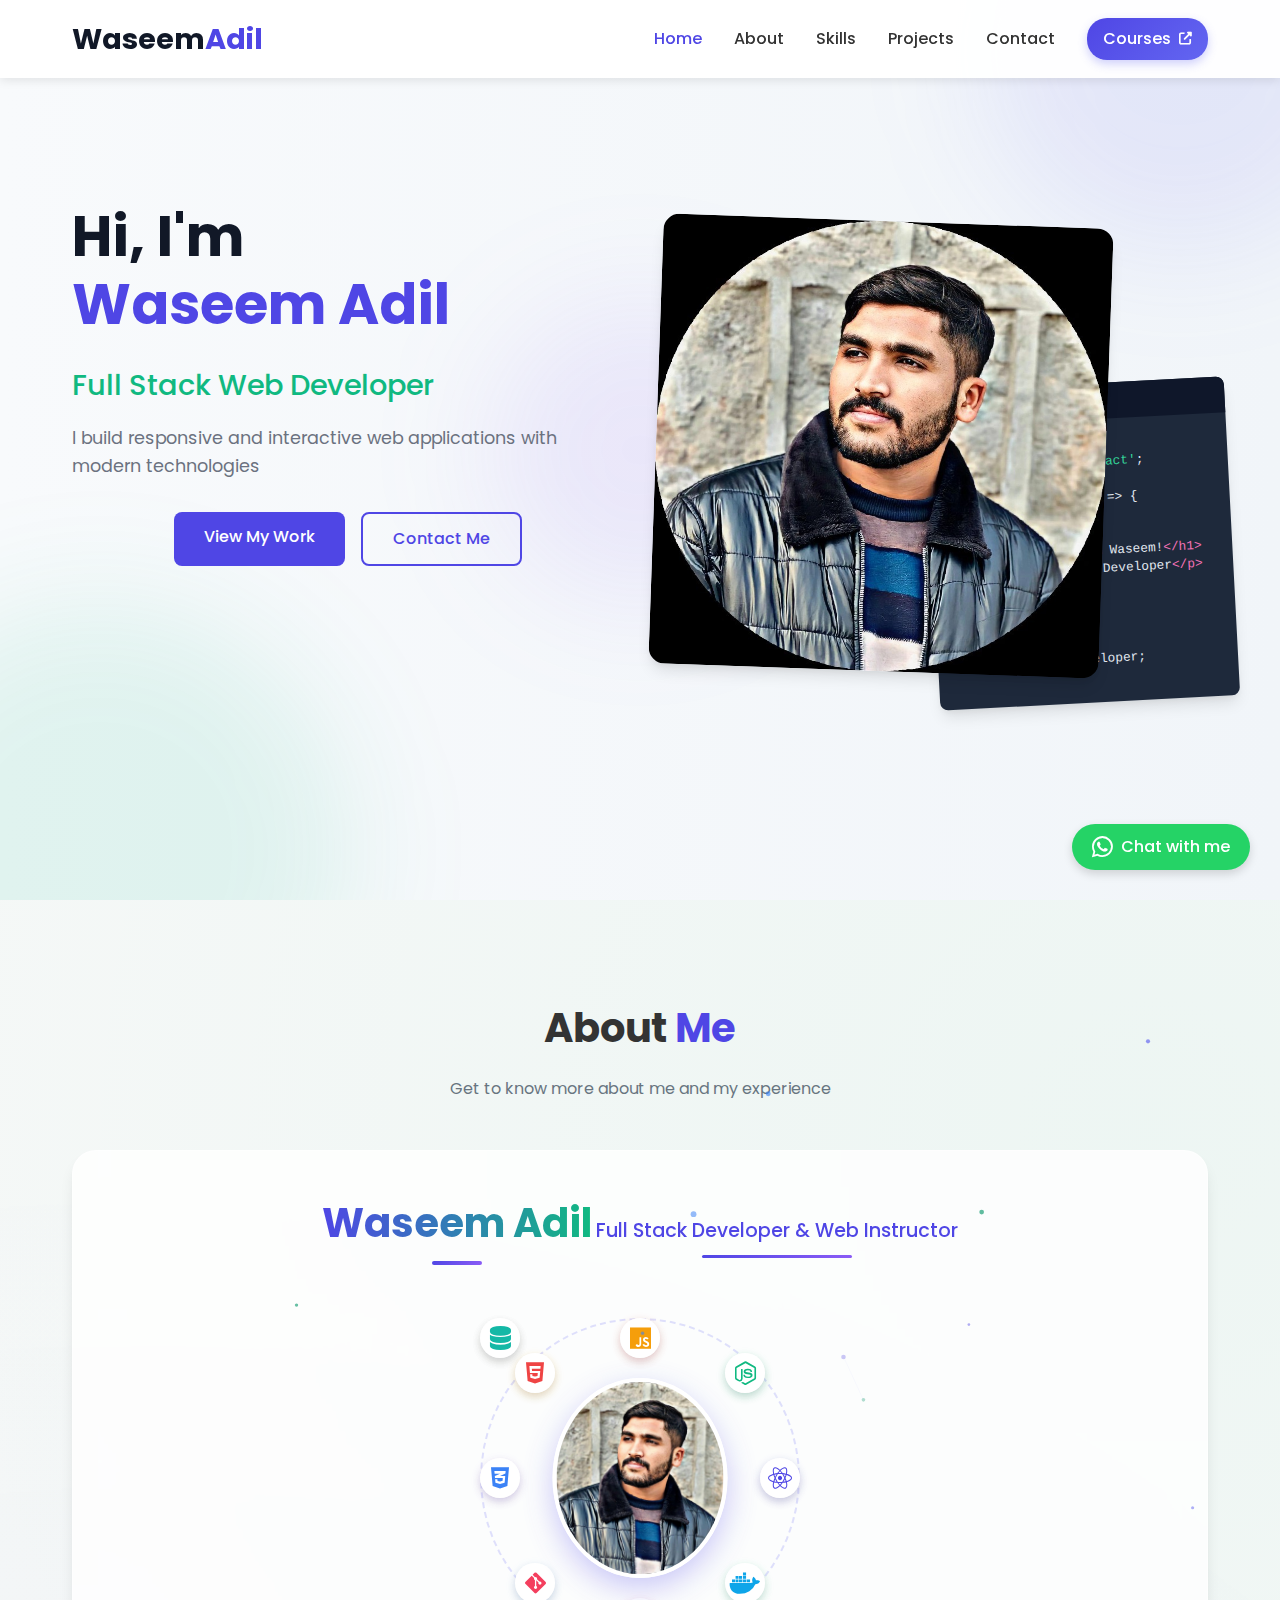
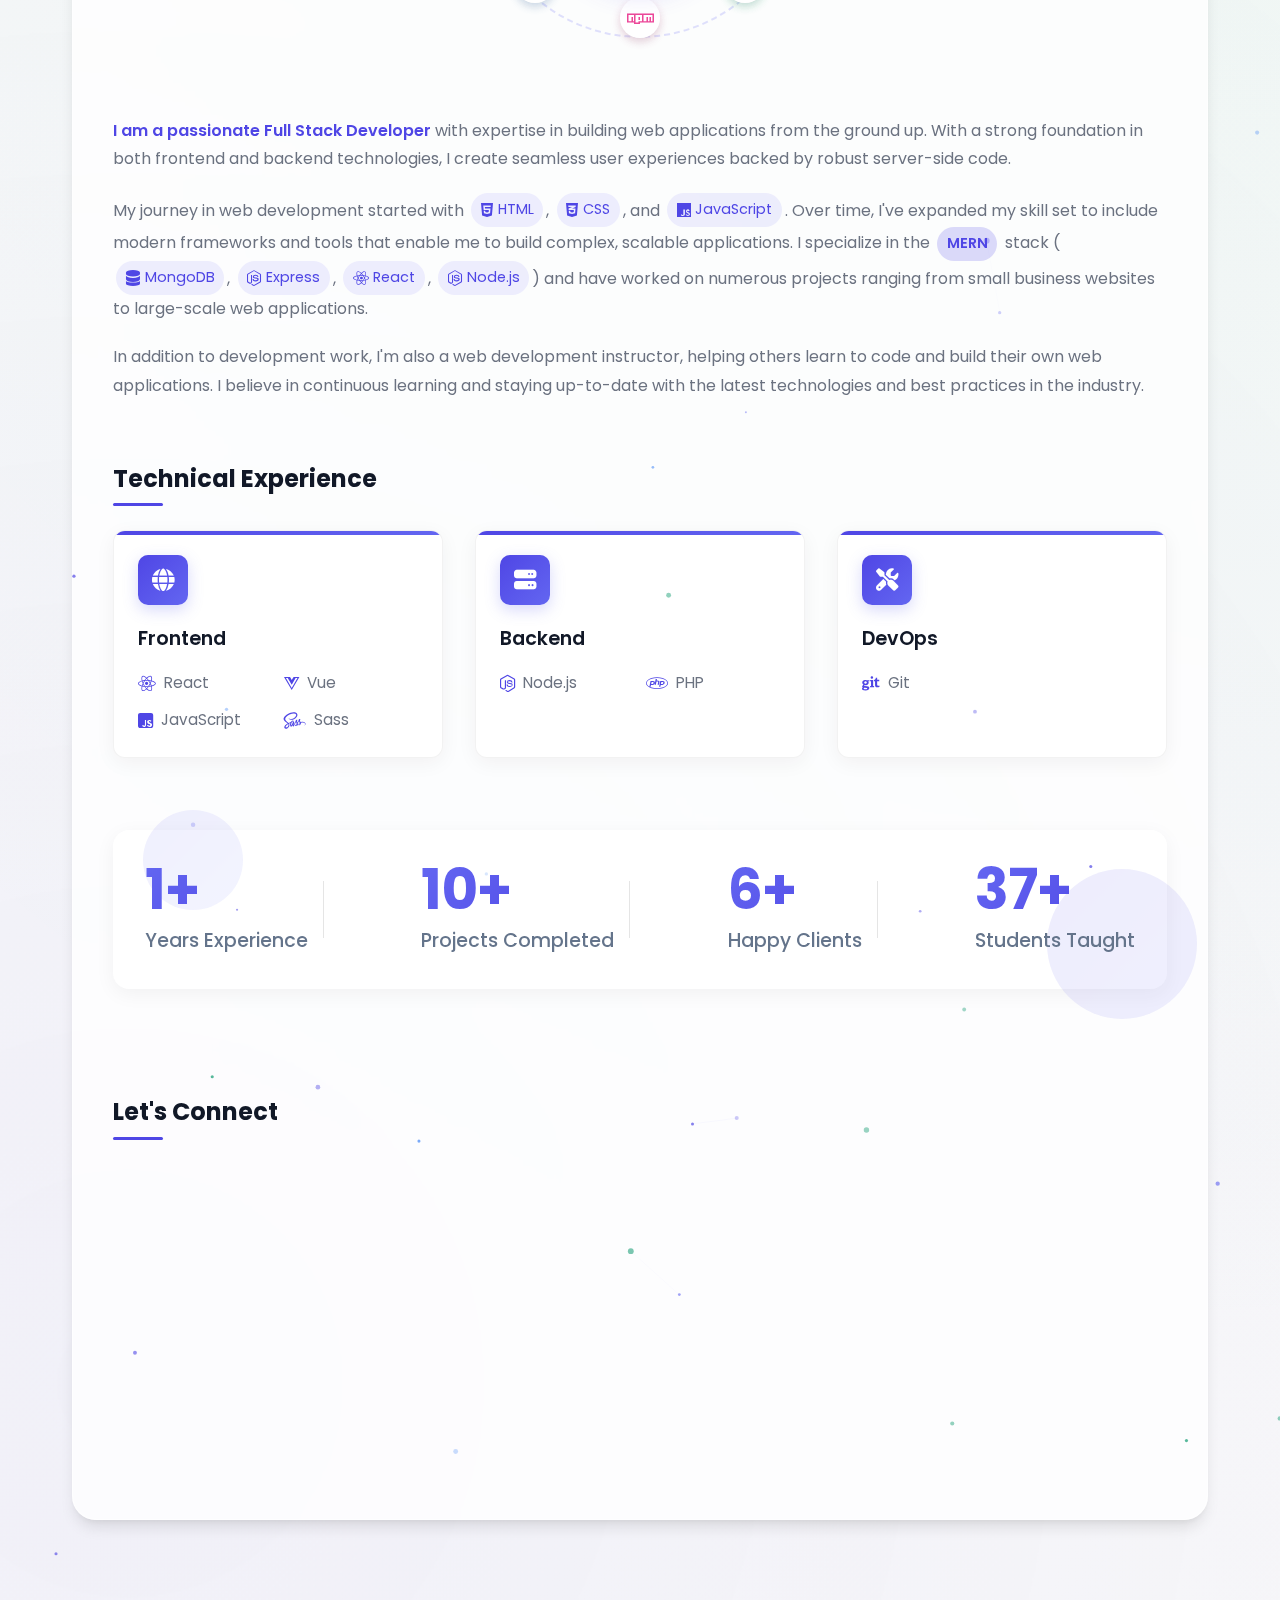
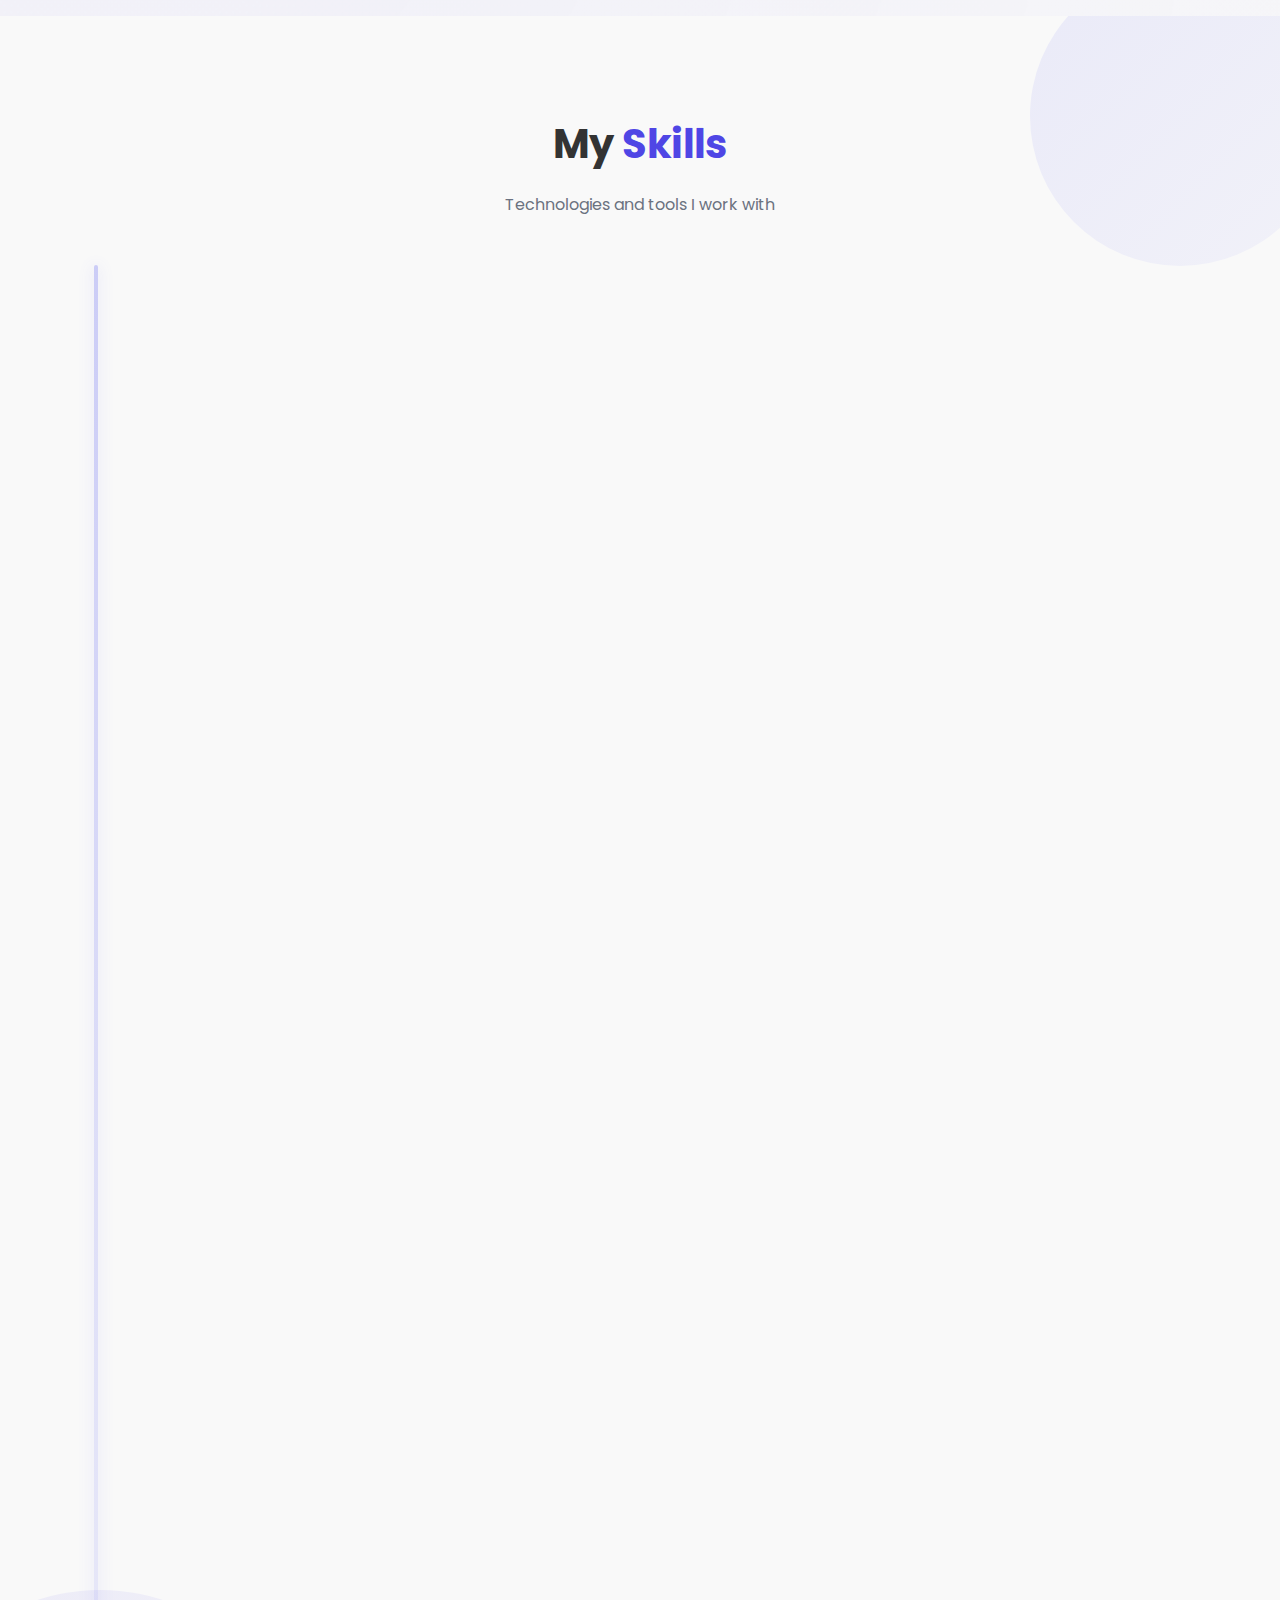
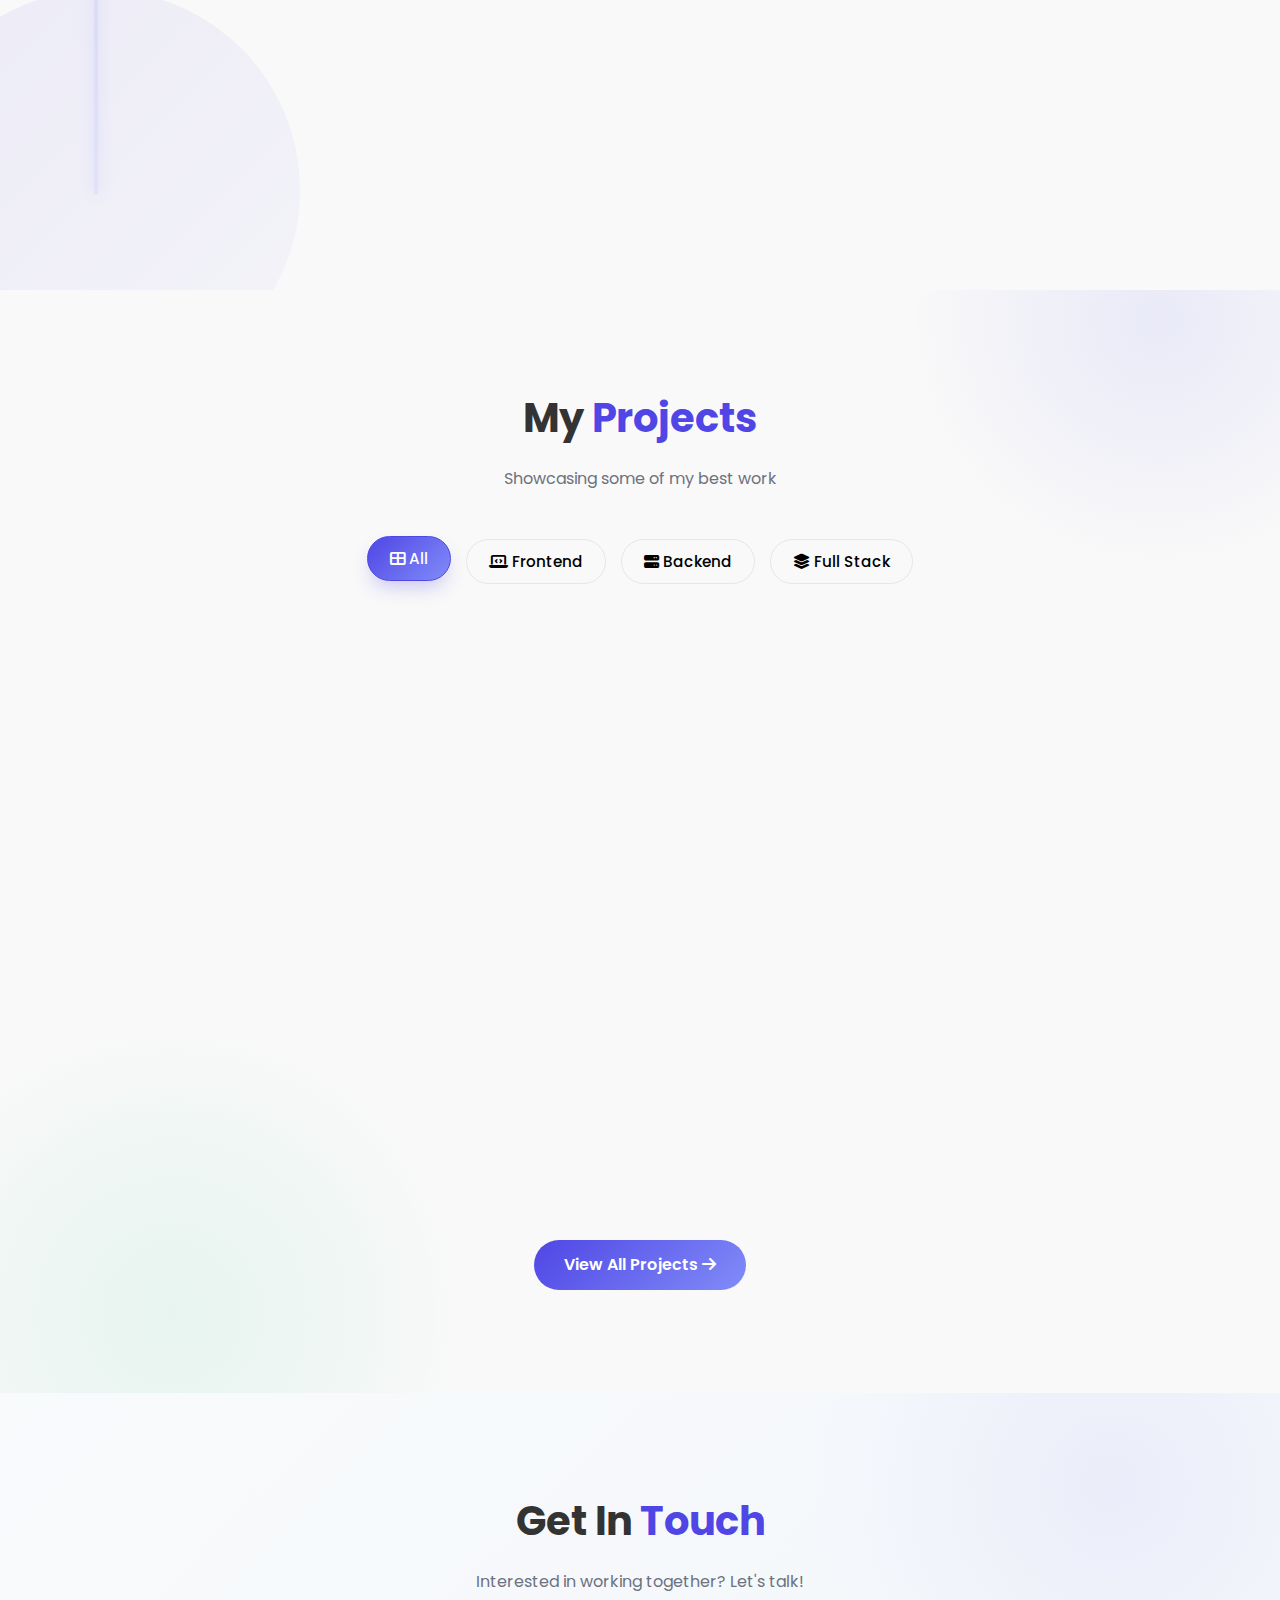
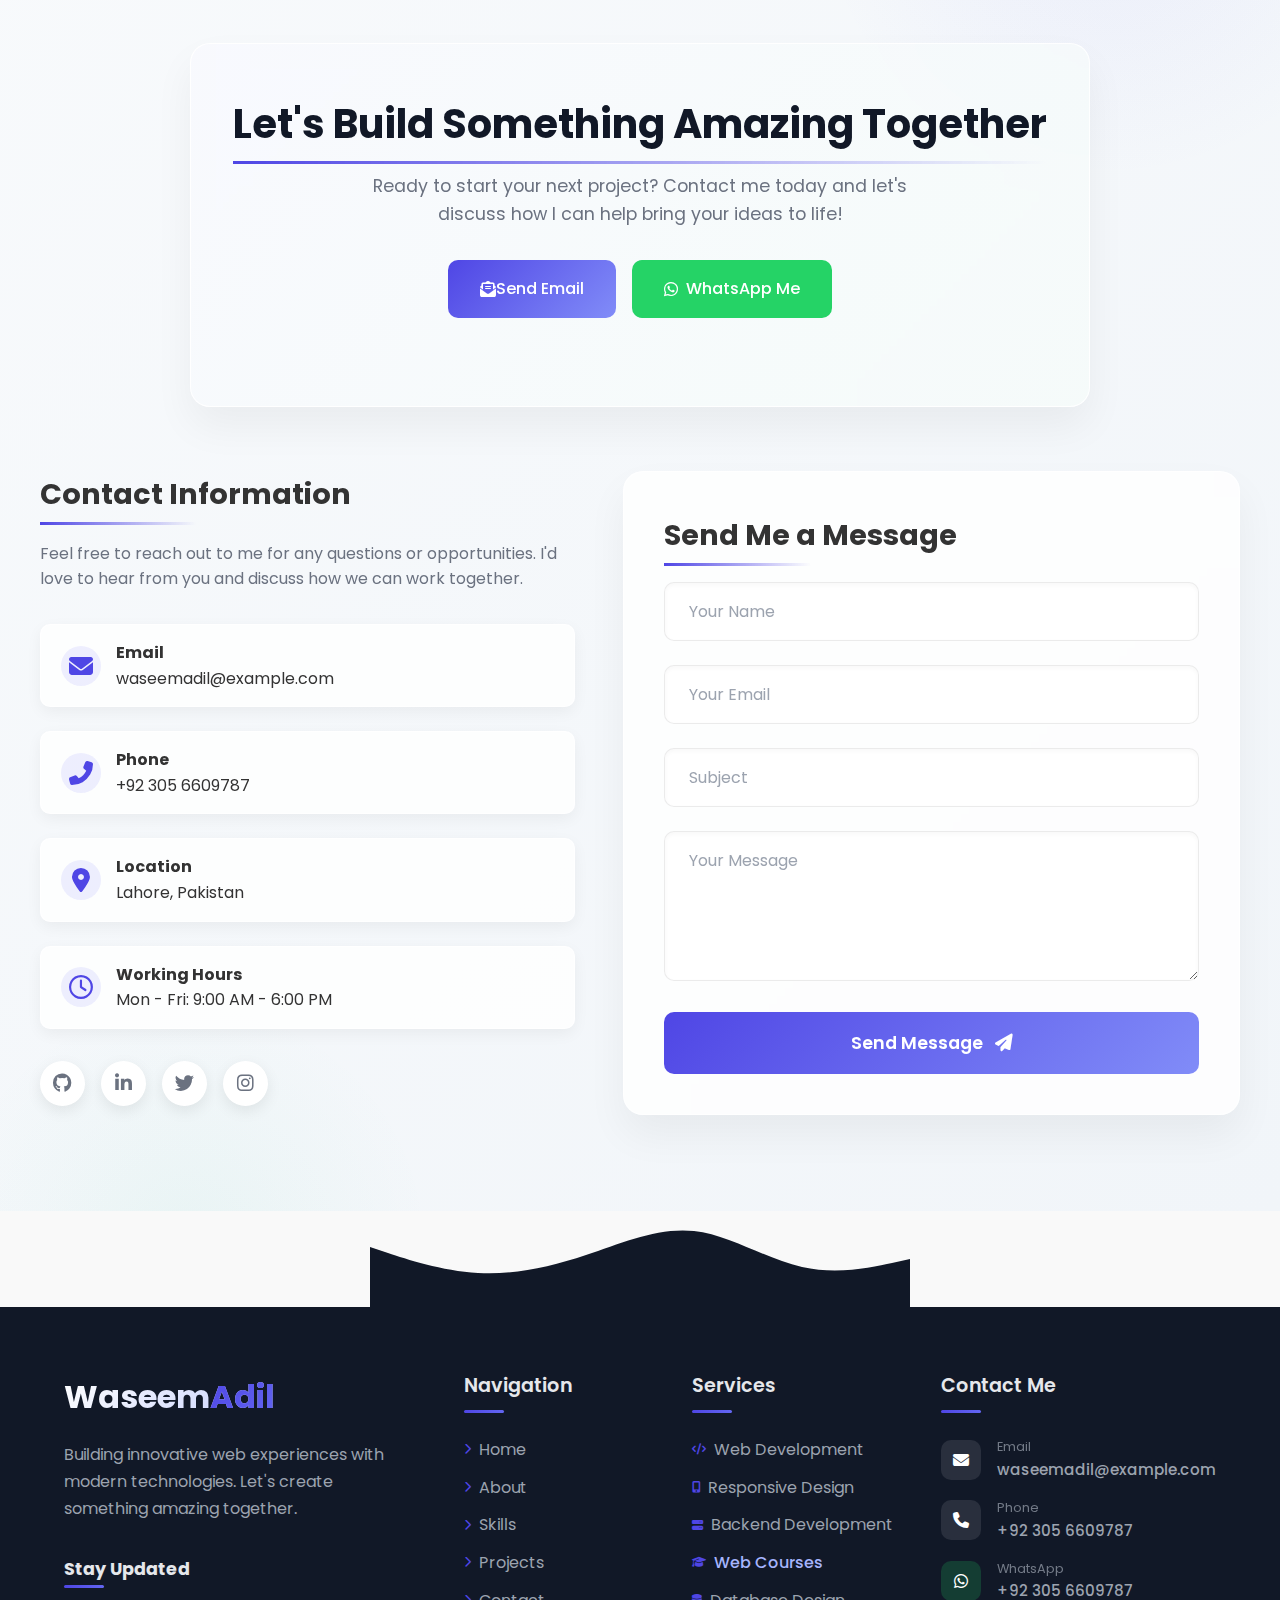
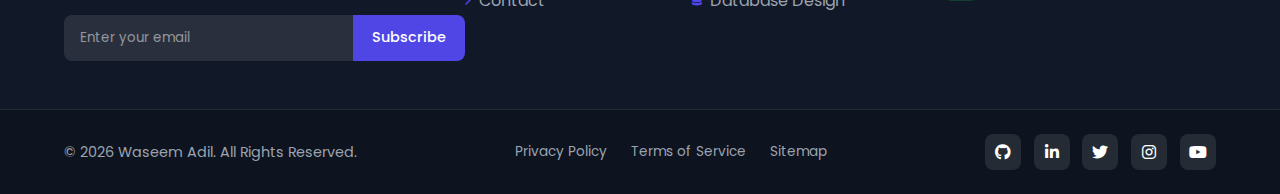
==== commit 031f002b: "upate linke" ====
--- a/index.html
+++ b/index.html
@@ -43,7 +43,7 @@
                 <li><a href="#skills">Skills</a></li>
                 <li><a href="#projects">Projects</a></li>
                 <li><a href="#contact">Contact</a></li>
-                <li><a href="Course Outline/index.html" class="course-link" target="_blank">Courses <i class="fas fa-external-link-alt"></i></a></li>
+                <li><a href="Course/index.html" class="course-link" target="_blank">Courses <i class="fas fa-external-link-alt"></i></a></li>
             </ul>
             <div class="hamburger">
                 <span class="bar"></span>
